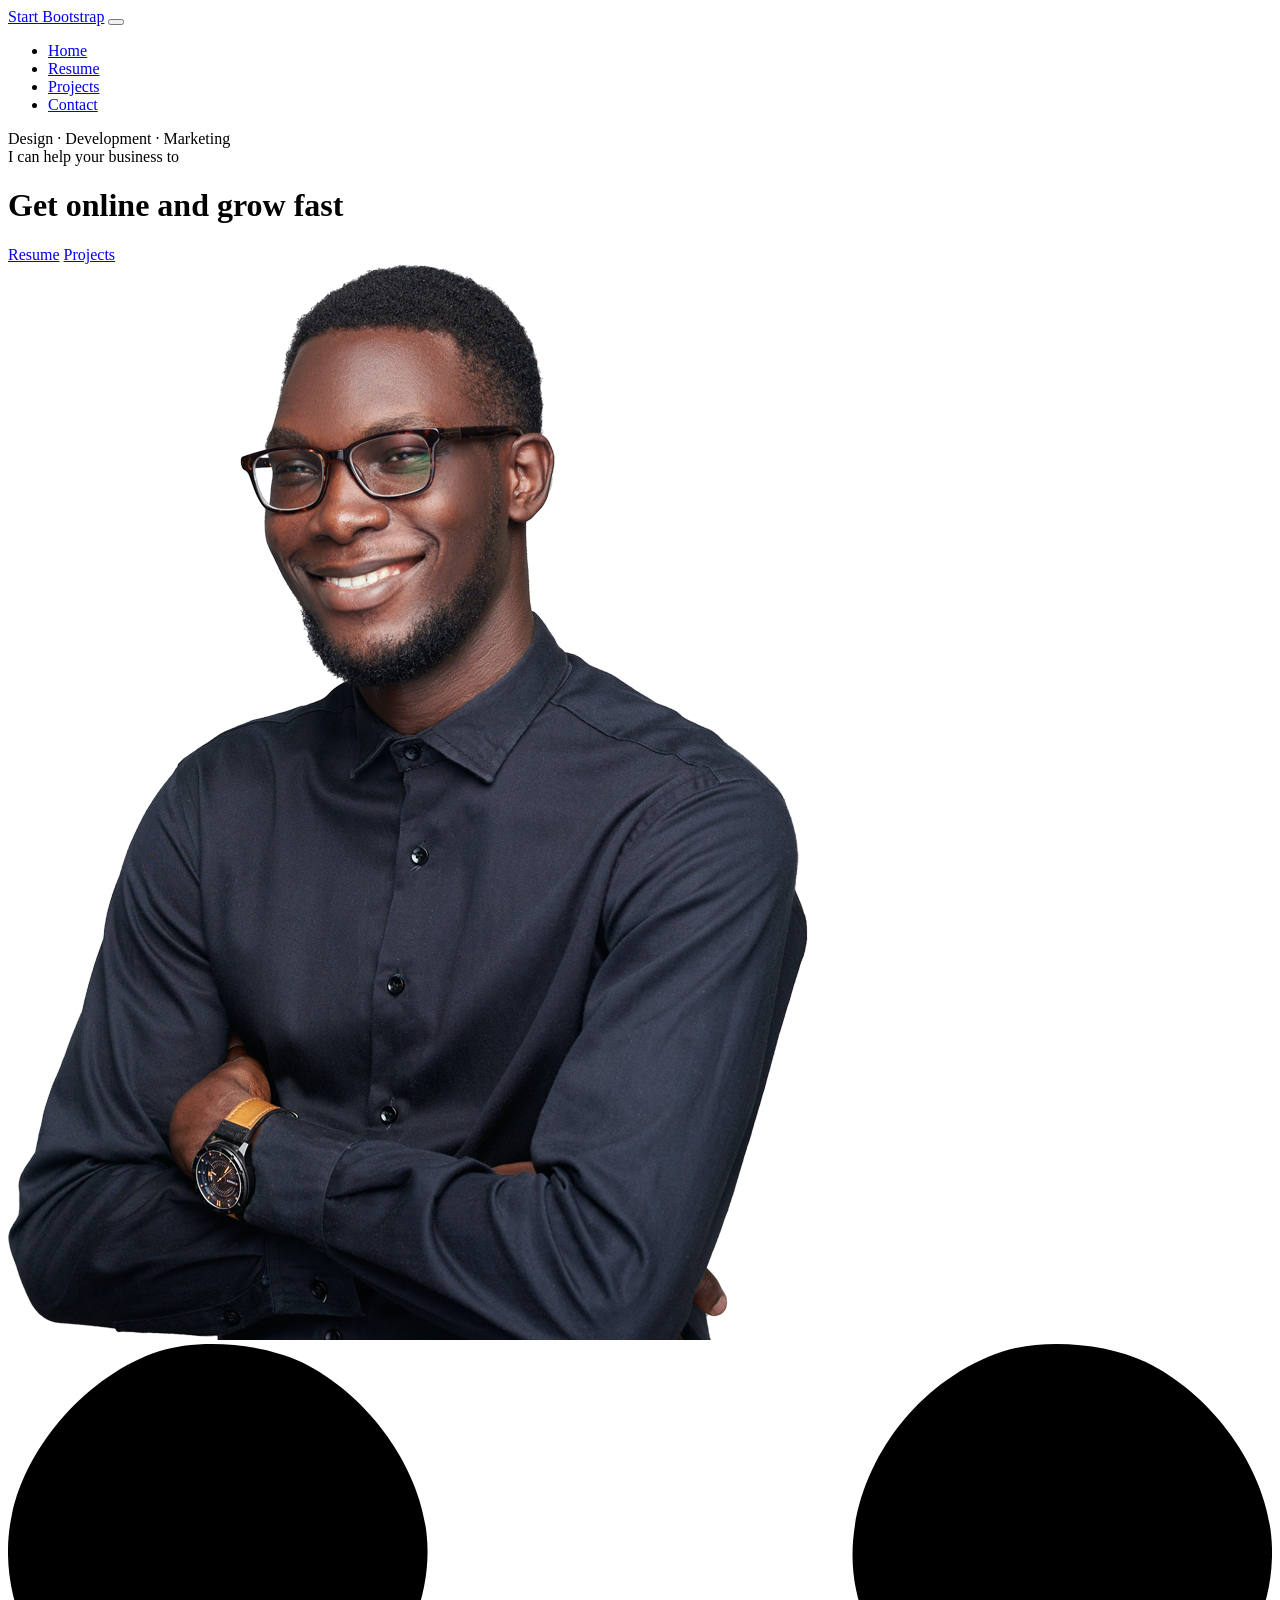
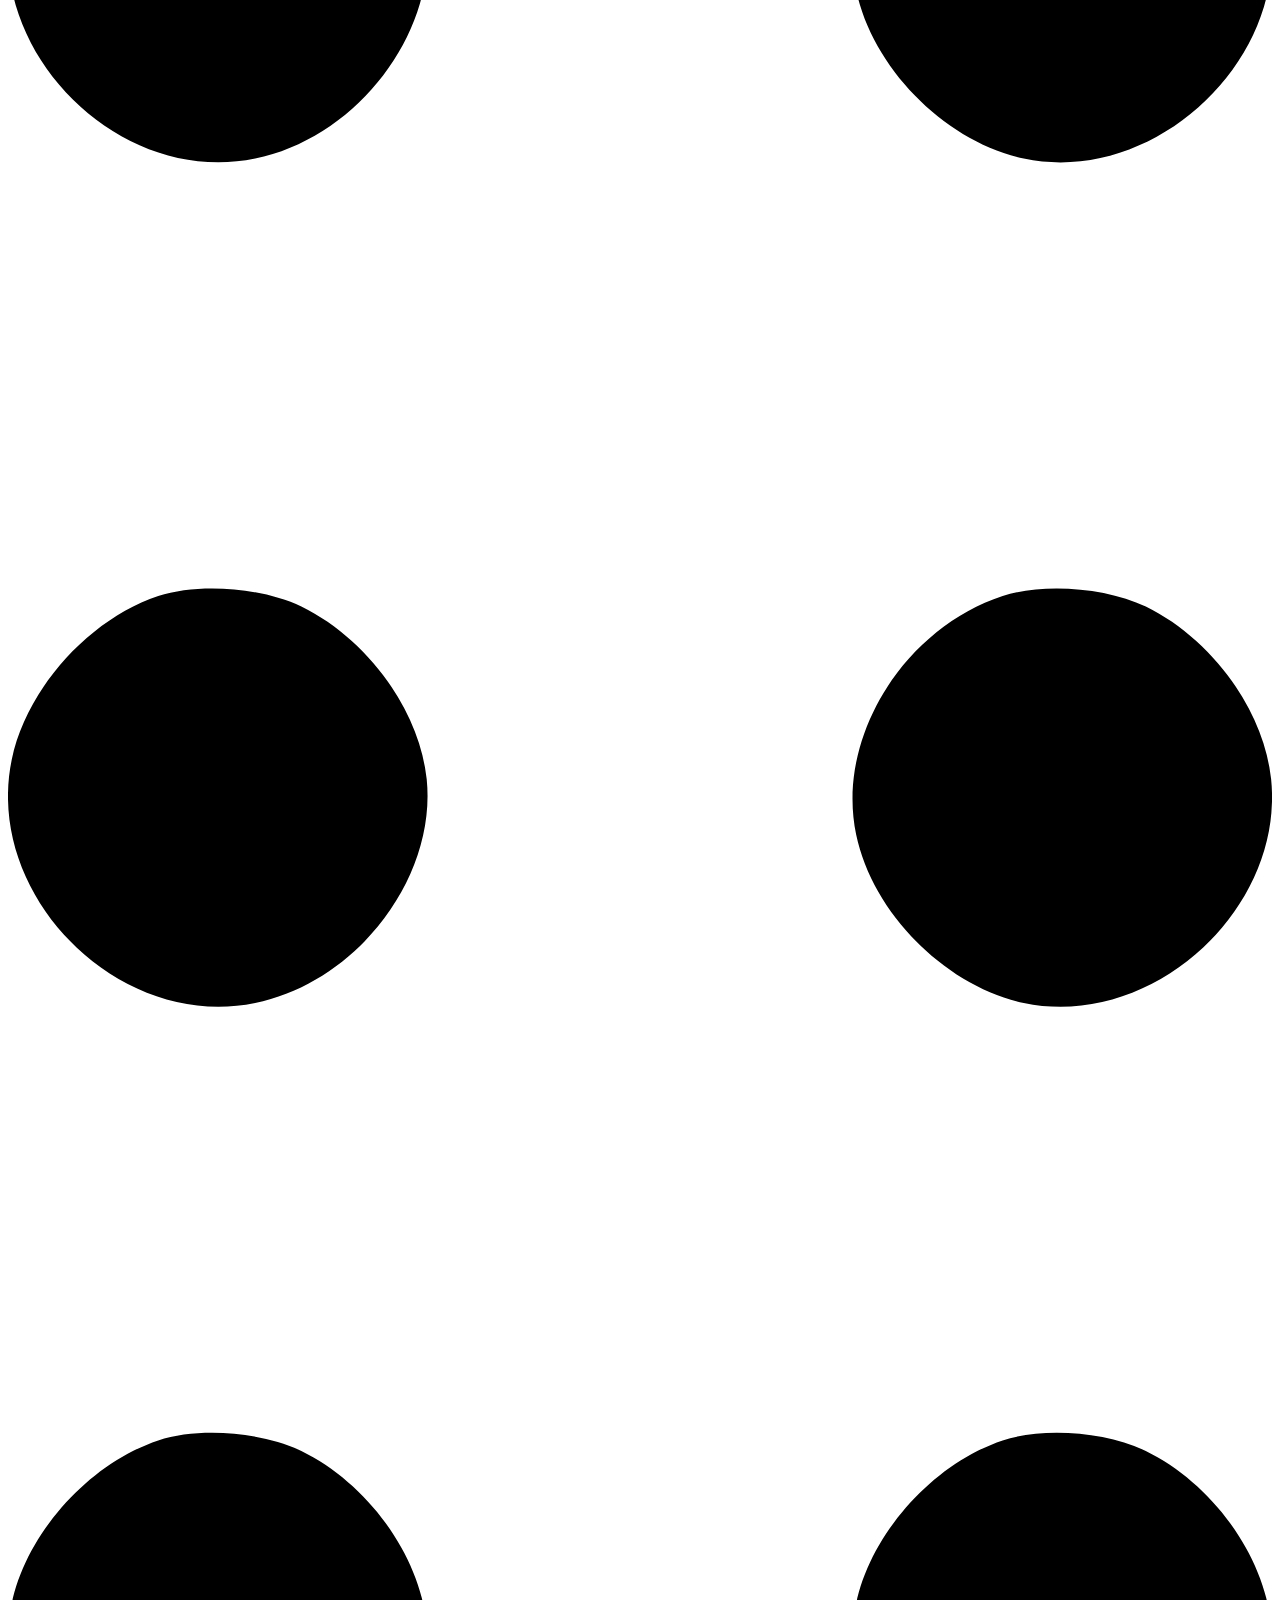
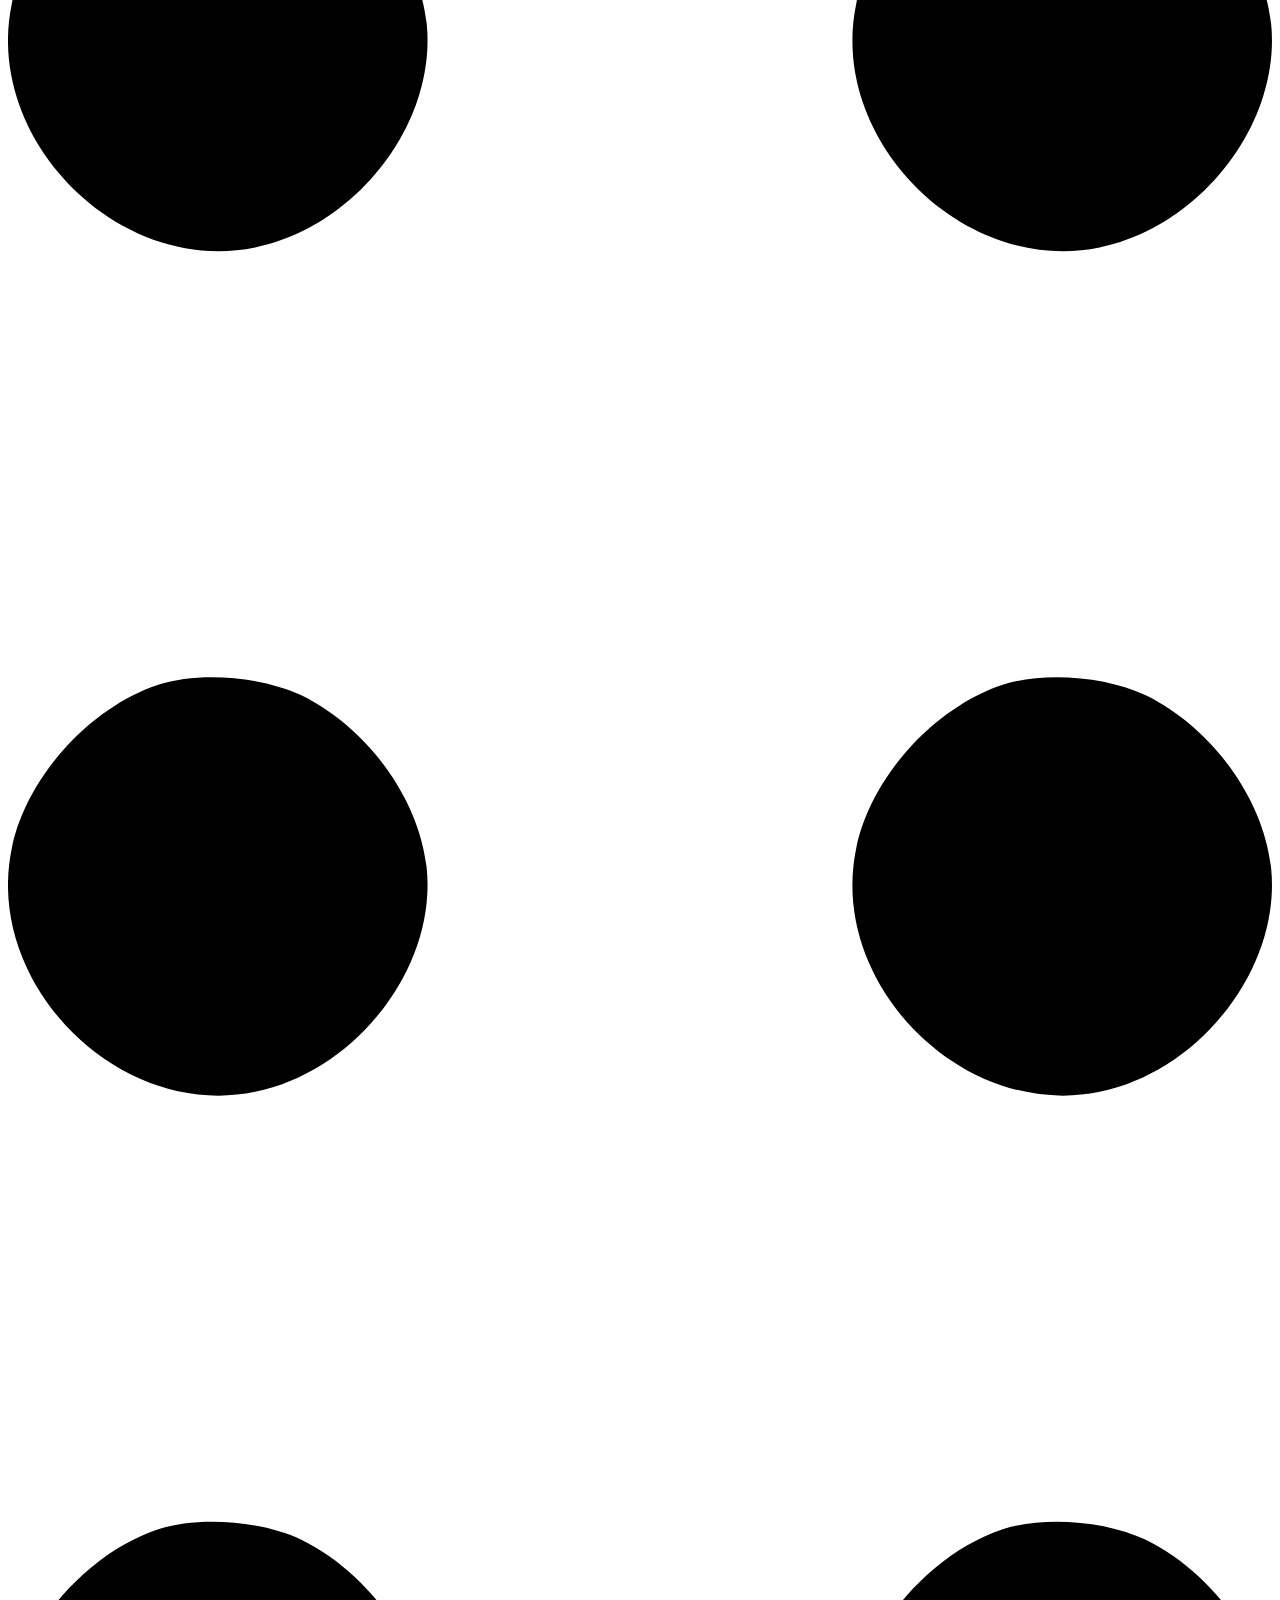
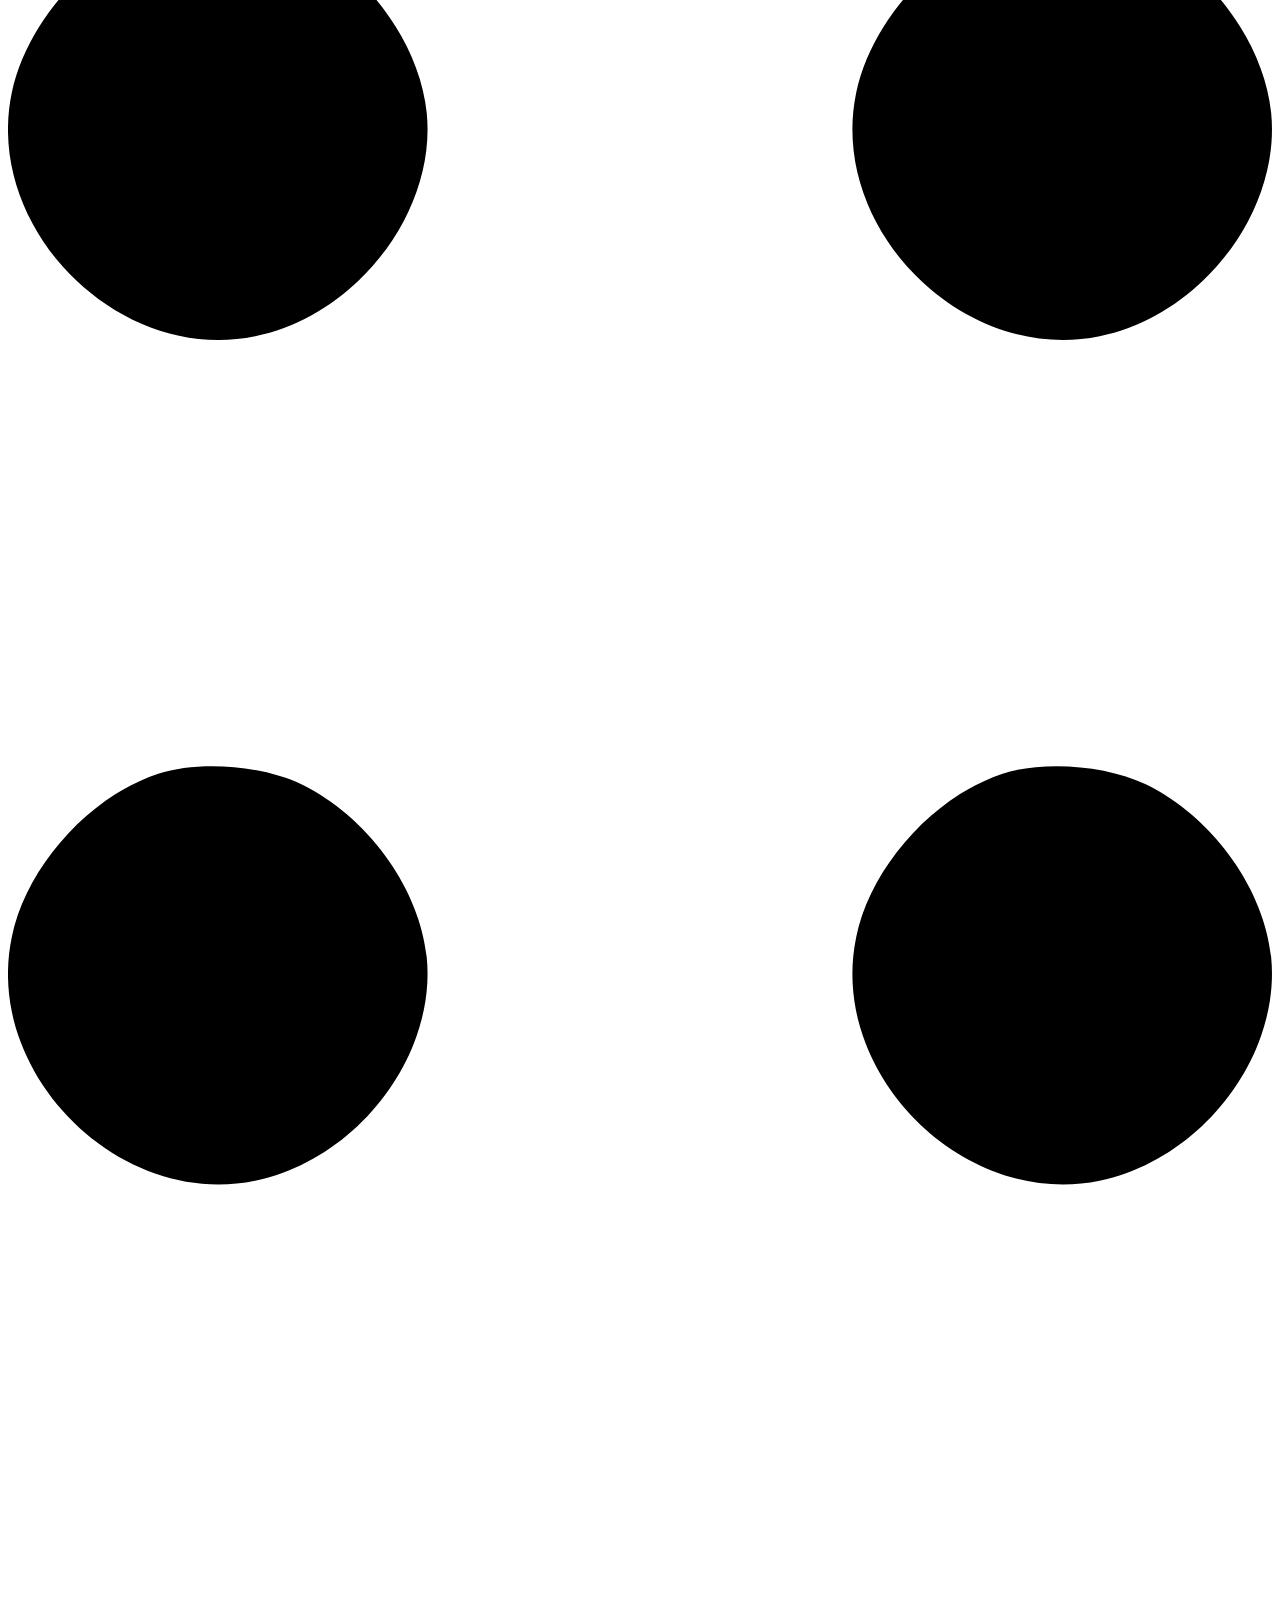
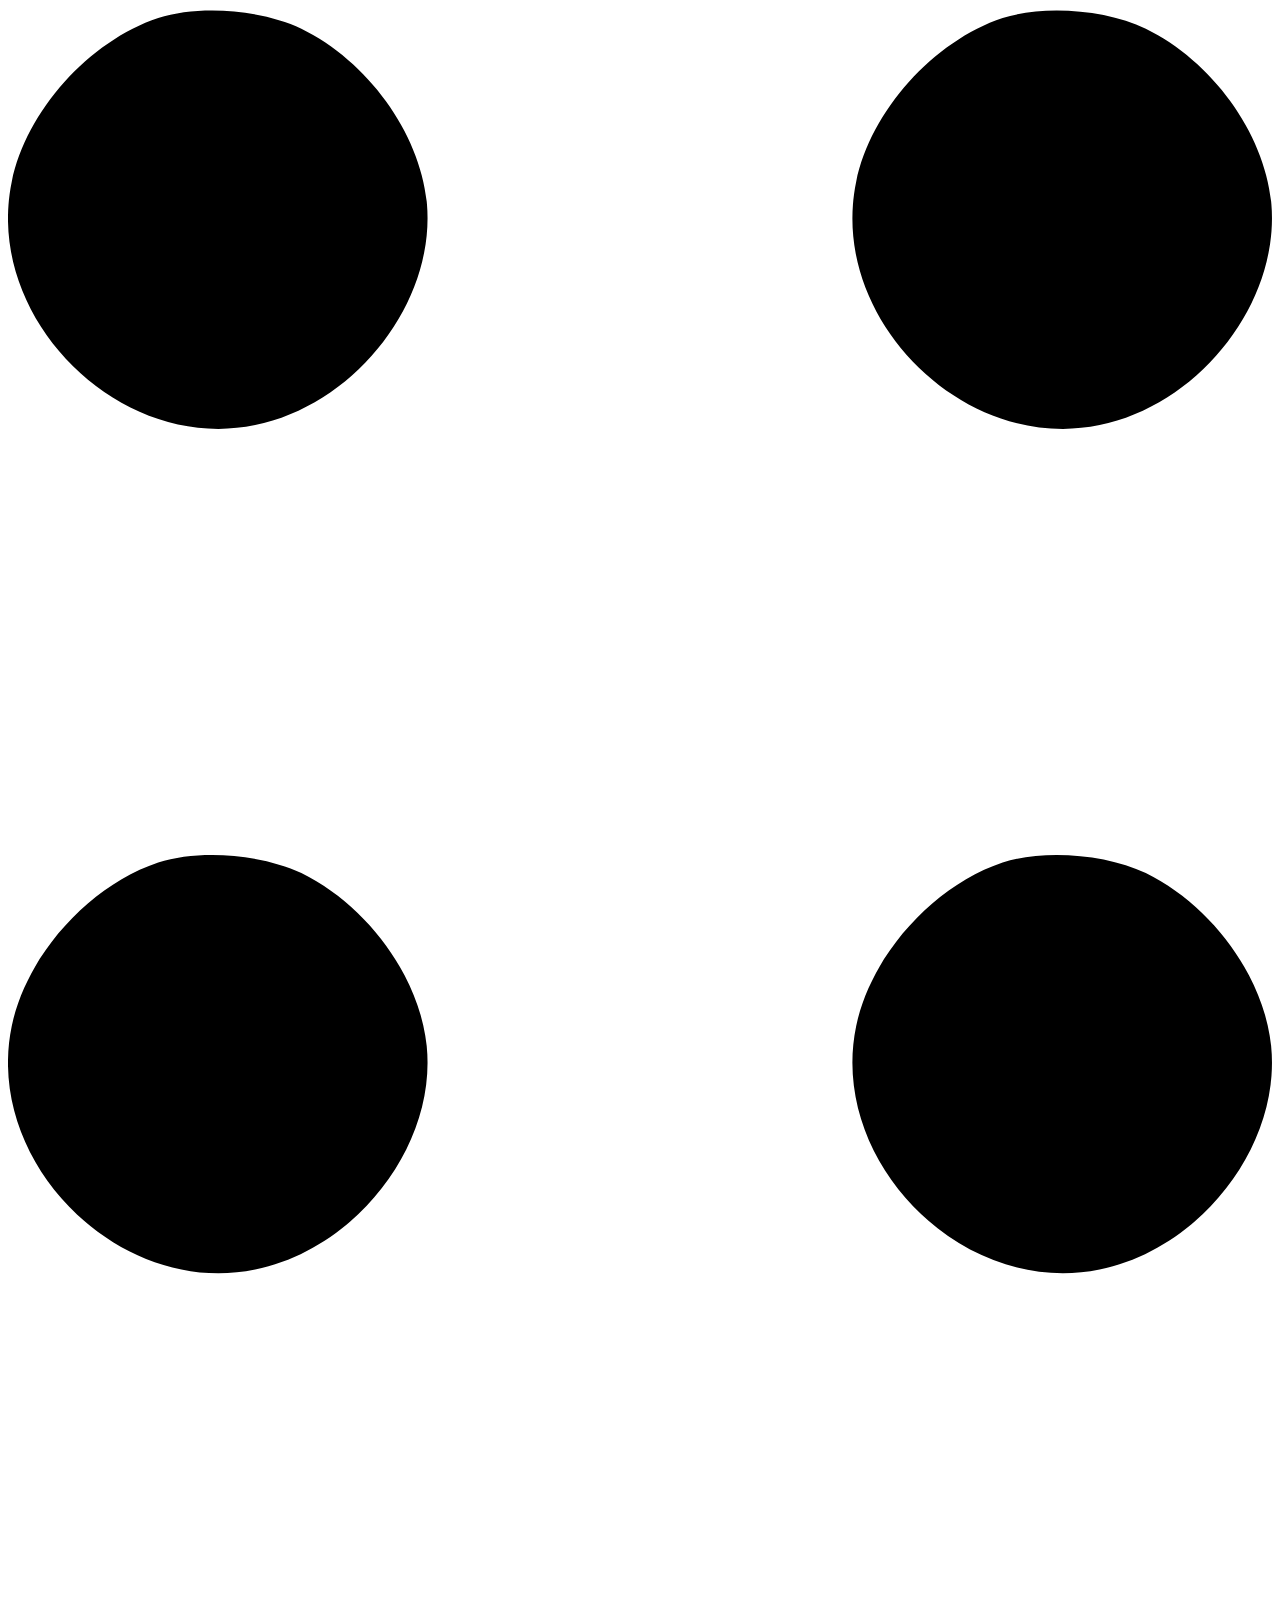
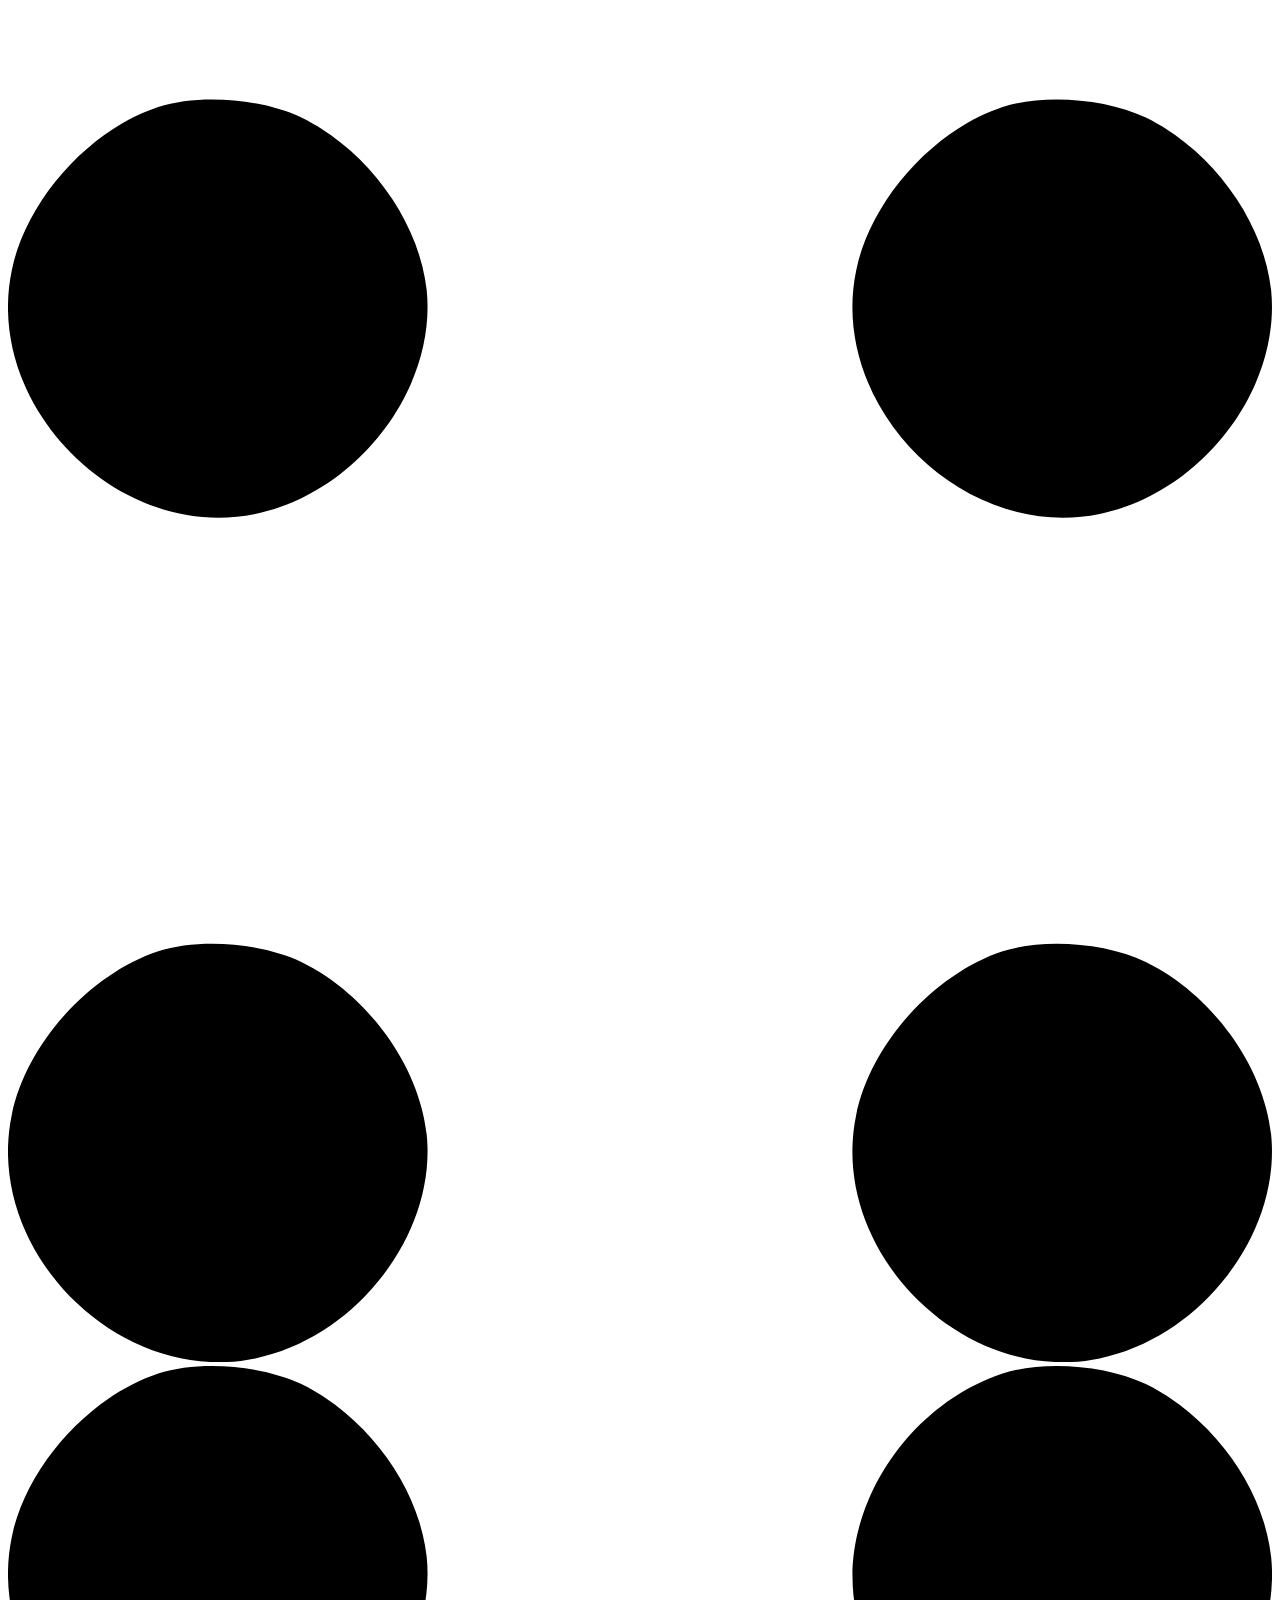
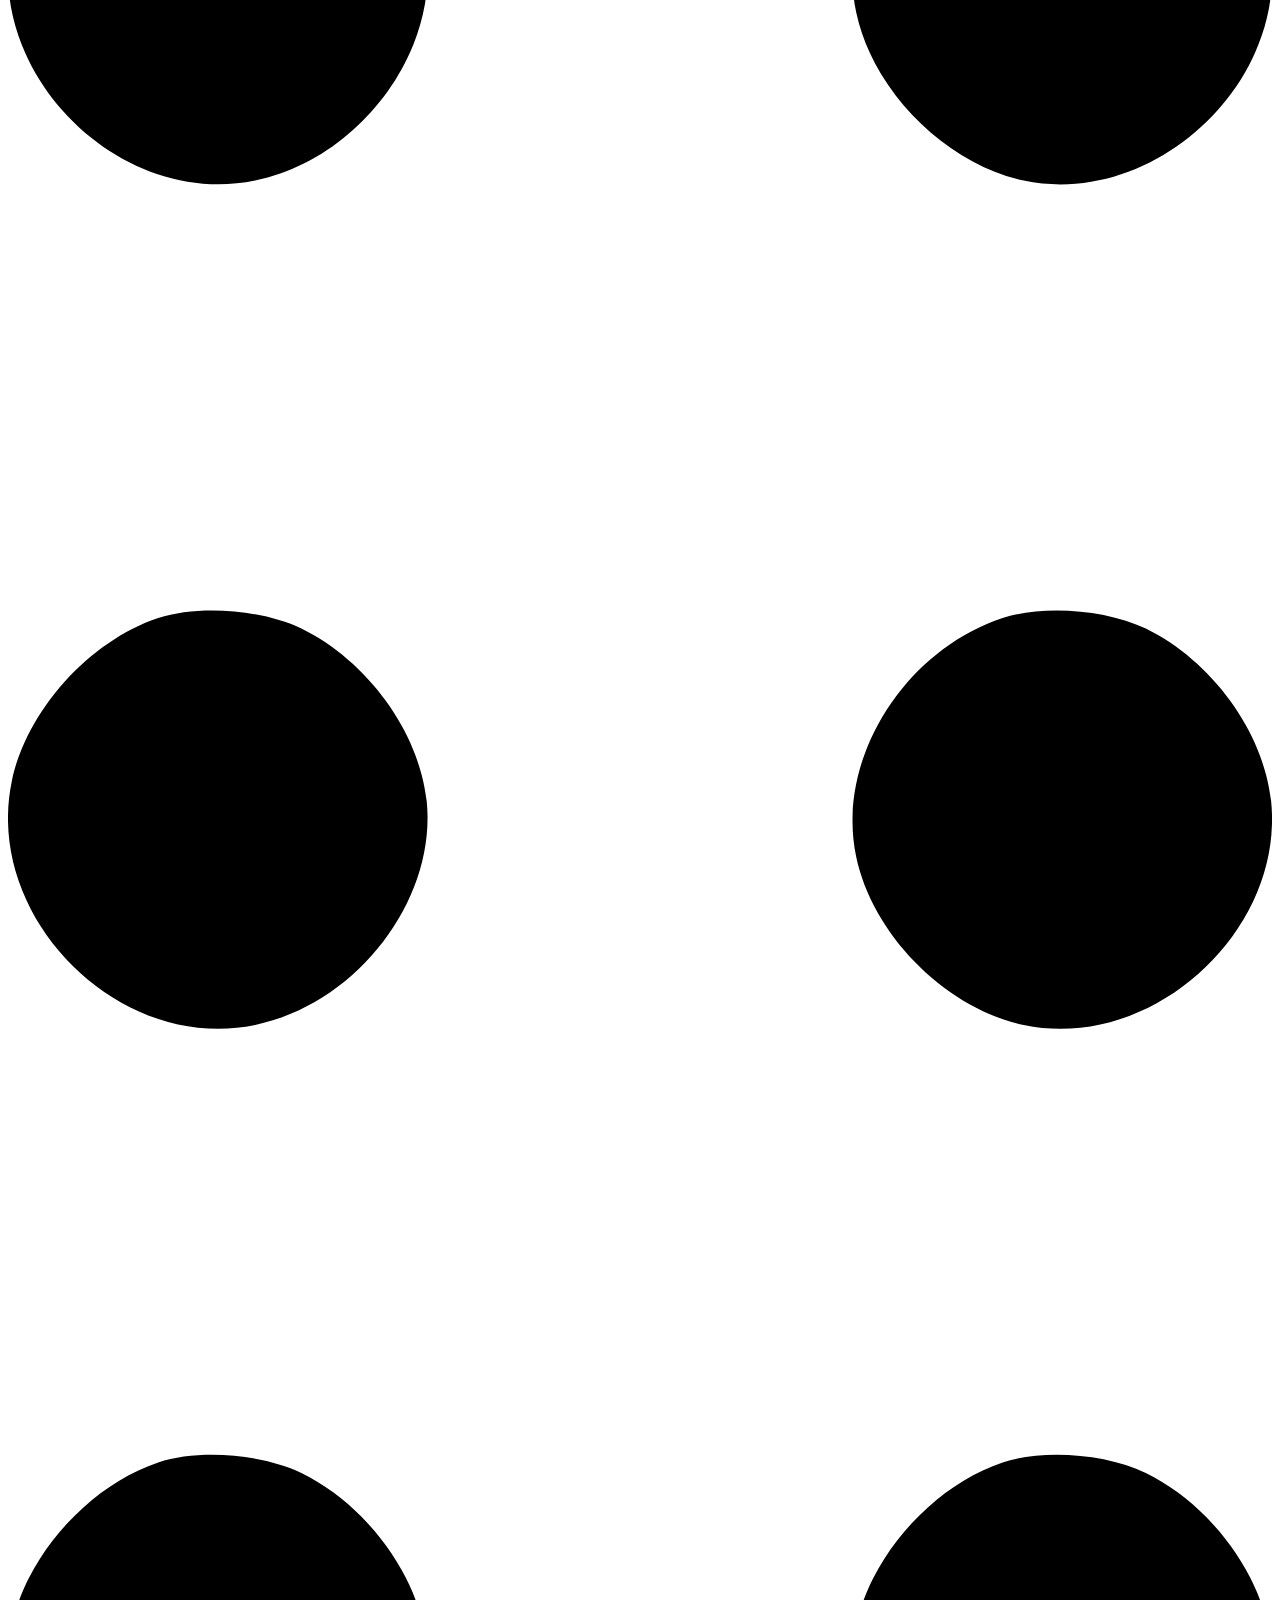
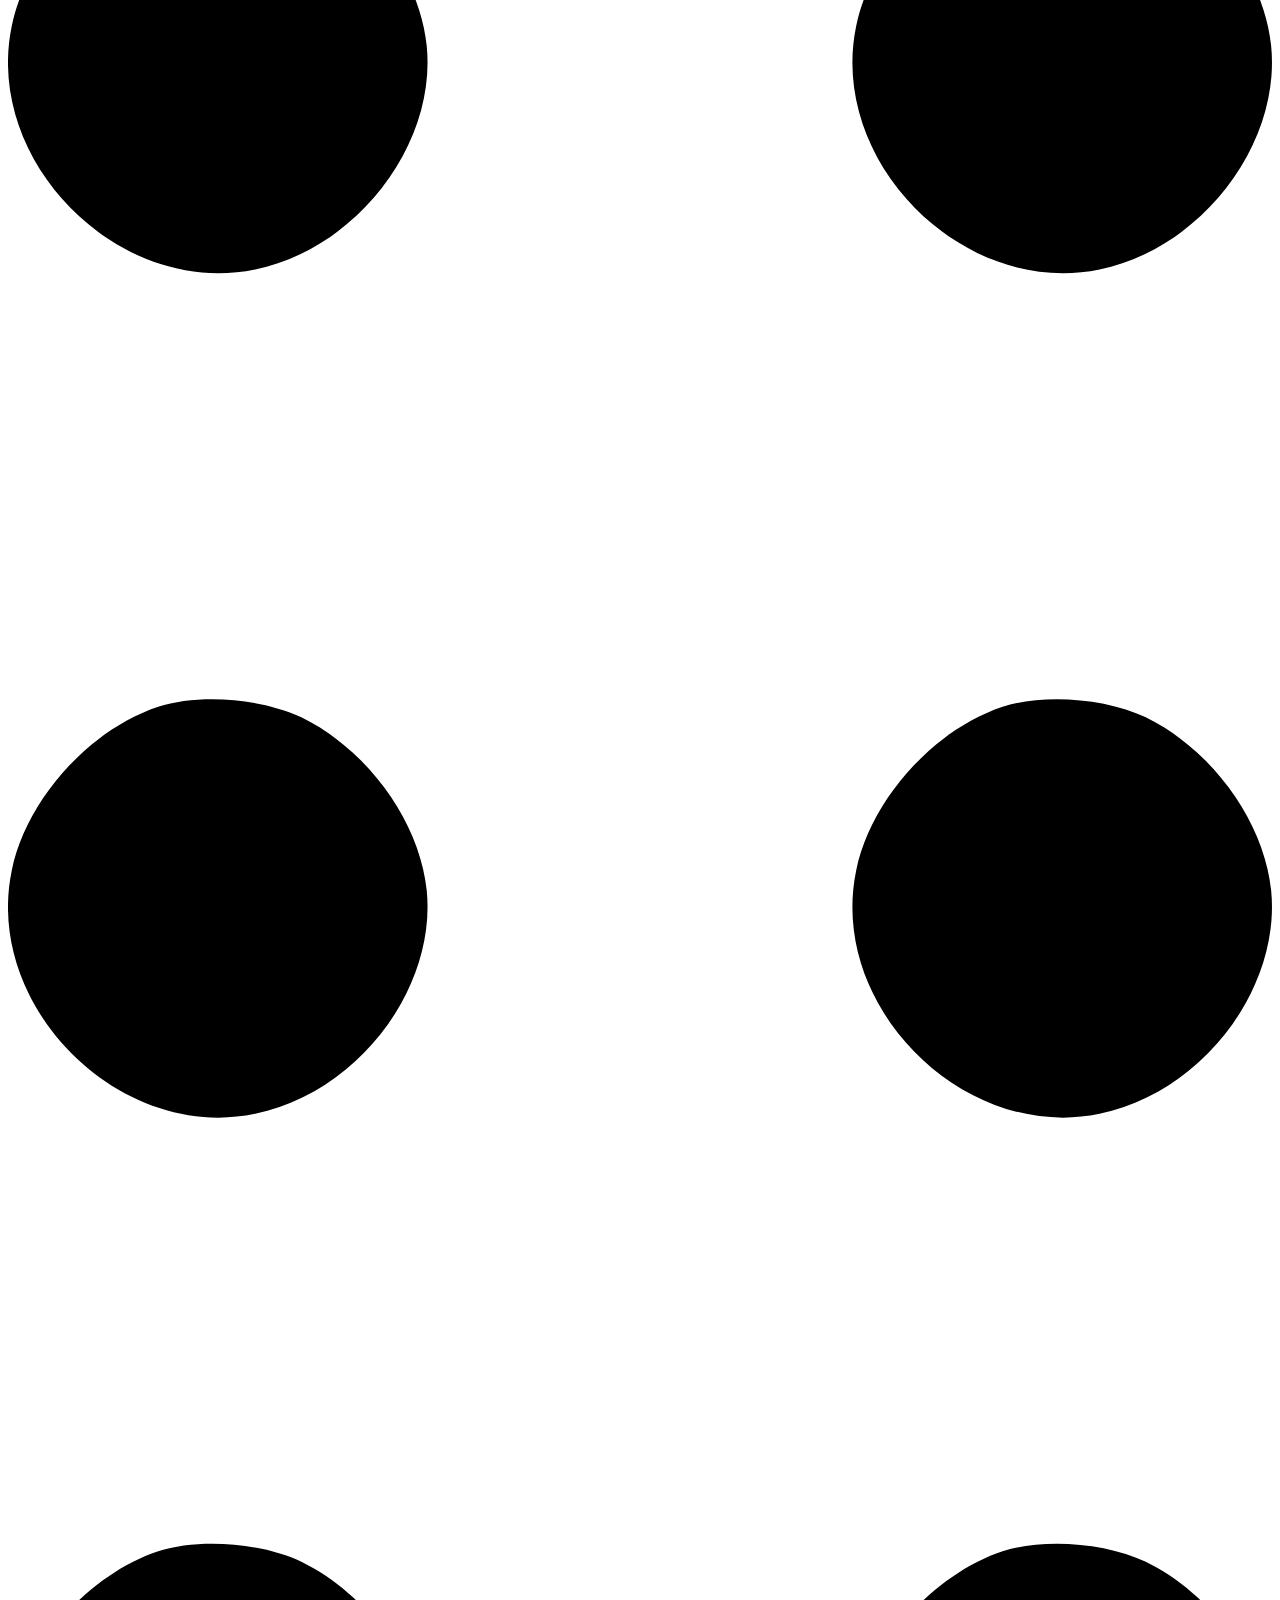
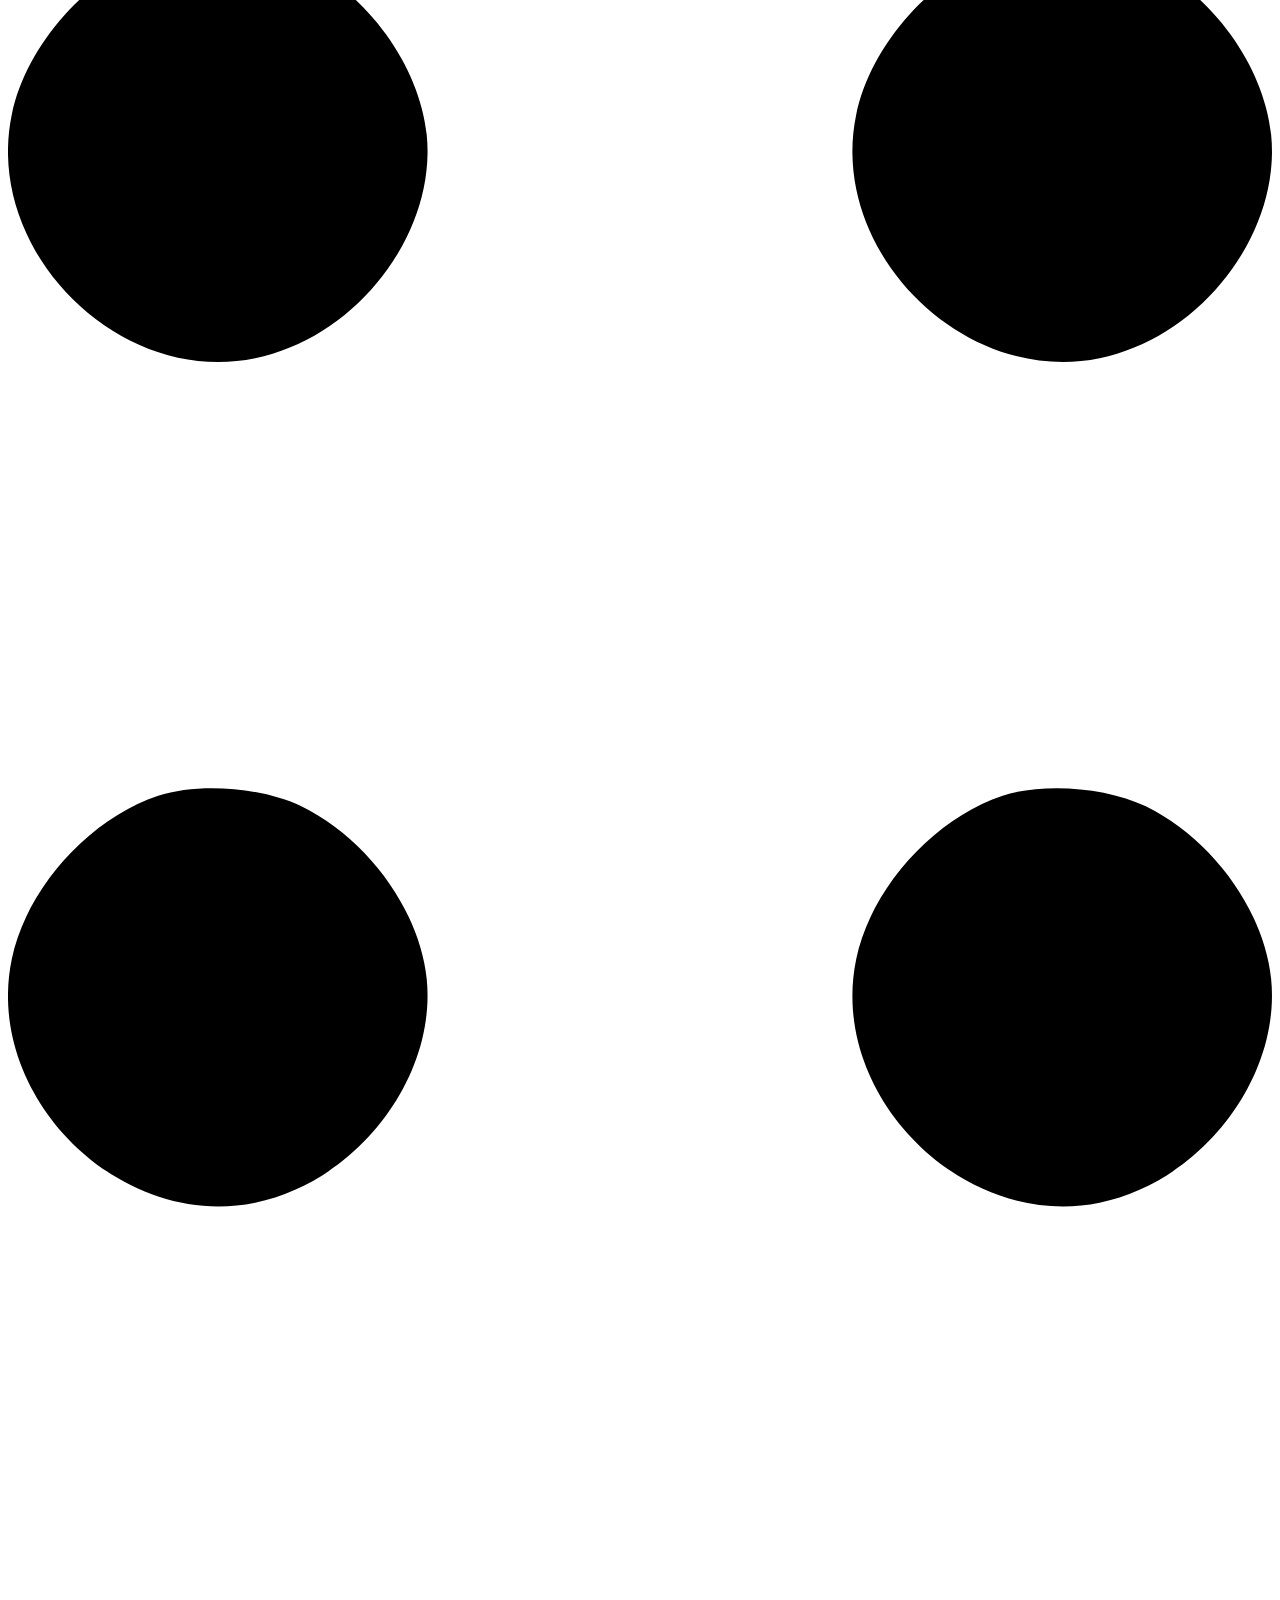
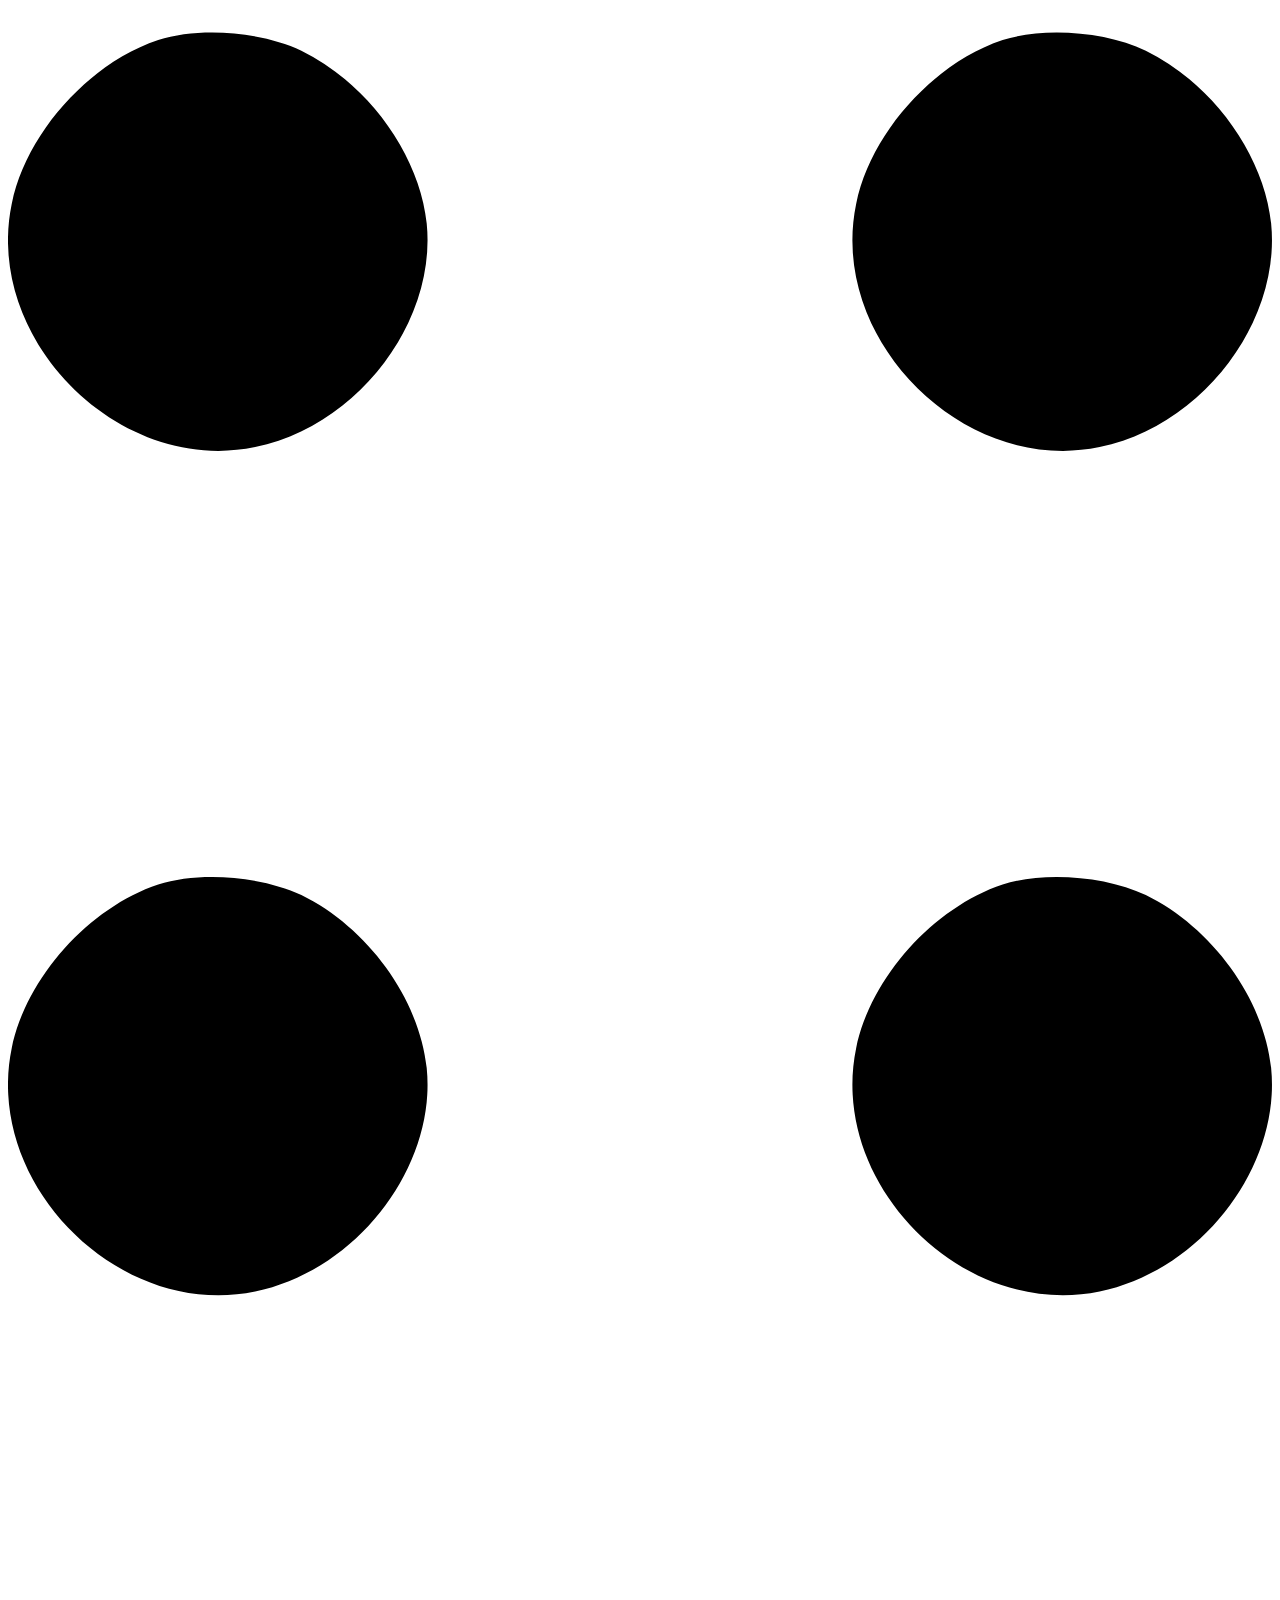
==== startbootstrap-personal-gh-pages/index.html @ c1bd3694 "boostrap" ====
<!DOCTYPE html>
<html lang="en">
    <head>
        <meta charset="utf-8" />
        <meta name="viewport" content="width=device-width, initial-scale=1, shrink-to-fit=no" />
        <meta name="description" content="" />
        <meta name="author" content="" />
        <title>Personal - Start Bootstrap Theme</title>
        <!-- Favicon-->
        <link rel="icon" type="image/x-icon" href="assets/favicon.ico" />
        <!-- Custom Google font-->
        <link rel="preconnect" href="https://fonts.googleapis.com" />
        <link rel="preconnect" href="https://fonts.gstatic.com" crossorigin />
        <link href="https://fonts.googleapis.com/css2?family=Plus+Jakarta+Sans:wght@100;200;300;400;500;600;700;800;900&amp;display=swap" rel="stylesheet" />
        <!-- Bootstrap icons-->
        <link href="https://cdn.jsdelivr.net/npm/bootstrap-icons@1.8.1/font/bootstrap-icons.css" rel="stylesheet" />
        <!-- Core theme CSS (includes Bootstrap)-->
        <link href="css/styles.css" rel="stylesheet" />
    </head>
    <body class="d-flex flex-column h-100">
        <main class="flex-shrink-0">
            <!-- Navigation-->
            <nav class="navbar navbar-expand-lg navbar-light bg-white py-3">
                <div class="container px-5">
                    <a class="navbar-brand" href="index.html"><span class="fw-bolder text-primary">Start Bootstrap</span></a>
                    <button class="navbar-toggler" type="button" data-bs-toggle="collapse" data-bs-target="#navbarSupportedContent" aria-controls="navbarSupportedContent" aria-expanded="false" aria-label="Toggle navigation"><span class="navbar-toggler-icon"></span></button>
                    <div class="collapse navbar-collapse" id="navbarSupportedContent">
                        <ul class="navbar-nav ms-auto mb-2 mb-lg-0 small fw-bolder">
                            <li class="nav-item"><a class="nav-link" href="index.html">Home</a></li>
                            <li class="nav-item"><a class="nav-link" href="resume.html">Resume</a></li>
                            <li class="nav-item"><a class="nav-link" href="projects.html">Projects</a></li>
                            <li class="nav-item"><a class="nav-link" href="contact.html">Contact</a></li>
                        </ul>
                    </div>
                </div>
            </nav>
            <!-- Header-->
            <header class="py-5">
                <div class="container px-5 pb-5">
                    <div class="row gx-5 align-items-center">
                        <div class="col-xxl-5">
                            <!-- Header text content-->
                            <div class="text-center text-xxl-start">
                                <div class="badge bg-gradient-primary-to-secondary text-white mb-4"><div class="text-uppercase">Design &middot; Development &middot; Marketing</div></div>
                                <div class="fs-3 fw-light text-muted">I can help your business to</div>
                                <h1 class="display-3 fw-bolder mb-5"><span class="text-gradient d-inline">Get online and grow fast</span></h1>
                                <div class="d-grid gap-3 d-sm-flex justify-content-sm-center justify-content-xxl-start mb-3">
                                    <a class="btn btn-primary btn-lg px-5 py-3 me-sm-3 fs-6 fw-bolder" href="resume.html">Resume</a>
                                    <a class="btn btn-outline-dark btn-lg px-5 py-3 fs-6 fw-bolder" href="projects.html">Projects</a>
                                </div>
                            </div>
                        </div>
                        <div class="col-xxl-7">
                            <!-- Header profile picture-->
                            <div class="d-flex justify-content-center mt-5 mt-xxl-0">
                                <div class="profile bg-gradient-primary-to-secondary">
                                    <!-- TIP: For best results, use a photo with a transparent background like the demo example below-->
                                    <!-- Watch a tutorial on how to do this on YouTube (link)-->
                                    <img class="profile-img" src="assets/profile.png" alt="..." />
                                    <div class="dots-1">
                                        <!-- SVG Dots-->
                                        <svg version="1.1" xmlns="http://www.w3.org/2000/svg" xmlns:xlink="http://www.w3.org/1999/xlink" x="0px" y="0px" viewBox="0 0 191.6 1215.4" style="enable-background: new 0 0 191.6 1215.4" xml:space="preserve">
                                            <g transform="translate(0.000000,1280.000000) scale(0.100000,-0.100000)">
                                                <path d="M227.7,12788.6c-105-35-200-141-222-248c-43-206,163-412,369-369c155,32,275,190,260,339c-11,105-90,213-190,262        C383.7,12801.6,289.7,12808.6,227.7,12788.6z"></path>
                                                <path d="M1507.7,12788.6c-151-50-253-216-222-362c25-119,136-230,254-255c194-41,395,142,375,339c-11,105-90,213-190,262        C1663.7,12801.6,1569.7,12808.6,1507.7,12788.6z"></path>
                                                <path d="M227.7,11508.6c-105-35-200-141-222-248c-43-206,163-412,369-369c155,32,275,190,260,339c-11,105-90,213-190,262        C383.7,11521.6,289.7,11528.6,227.7,11508.6z"></path>
                                                <path d="M1507.7,11508.6c-151-50-253-216-222-362c25-119,136-230,254-255c194-41,395,142,375,339c-11,105-90,213-190,262        C1663.7,11521.6,1569.7,11528.6,1507.7,11508.6z"></path>
                                                <path d="M227.7,10228.6c-105-35-200-141-222-248c-43-206,163-412,369-369c155,32,275,190,260,339c-11,105-90,213-190,262        C383.7,10241.6,289.7,10248.6,227.7,10228.6z"></path>
                                                <path d="M1507.7,10228.6c-105-35-200-141-222-248c-43-206,163-412,369-369c155,32,275,190,260,339c-11,105-90,213-190,262        C1663.7,10241.6,1569.7,10248.6,1507.7,10228.6z"></path>
                                                <path d="M227.7,8948.6c-105-35-200-141-222-248c-43-206,163-412,369-369c155,32,275,190,260,339c-11,105-90,213-190,262        C383.7,8961.6,289.7,8968.6,227.7,8948.6z"></path>
                                                <path d="M1507.7,8948.6c-105-35-200-141-222-248c-43-206,163-412,369-369c155,32,275,190,260,339c-11,105-90,213-190,262        C1663.7,8961.6,1569.7,8968.6,1507.7,8948.6z"></path>
                                                <path d="M227.7,7668.6c-105-35-200-141-222-248c-43-206,163-412,369-369c155,32,275,190,260,339c-11,105-90,213-190,262        C383.7,7681.6,289.7,7688.6,227.7,7668.6z"></path>
                                                <path d="M1507.7,7668.6c-105-35-200-141-222-248c-43-206,163-412,369-369c155,32,275,190,260,339c-11,105-90,213-190,262        C1663.7,7681.6,1569.7,7688.6,1507.7,7668.6z"></path>
                                                <path d="M227.7,6388.6c-105-35-200-141-222-248c-43-206,163-412,369-369c155,32,275,190,260,339c-11,105-90,213-190,262        C383.7,6401.6,289.7,6408.6,227.7,6388.6z"></path>
                                                <path d="M1507.7,6388.6c-105-35-200-141-222-248c-43-206,163-412,369-369c155,32,275,190,260,339c-11,105-90,213-190,262        C1663.7,6401.6,1569.7,6408.6,1507.7,6388.6z"></path>
                                                <path d="M227.7,5108.6c-105-35-200-141-222-248c-43-206,163-412,369-369c155,32,275,190,260,339c-11,105-90,213-190,262        C383.7,5121.6,289.7,5128.6,227.7,5108.6z"></path>
                                                <path d="M1507.7,5108.6c-105-35-200-141-222-248c-43-206,163-412,369-369c155,32,275,190,260,339c-11,105-90,213-190,262        C1663.7,5121.6,1569.7,5128.6,1507.7,5108.6z"></path>
                                                <path d="M227.7,3828.6c-105-35-200-141-222-248c-43-206,163-412,369-369c155,32,275,190,260,339c-11,105-90,213-190,262        C383.7,3841.6,289.7,3848.6,227.7,3828.6z"></path>
                                                <path d="M1507.7,3828.6c-105-35-200-141-222-248c-43-206,163-412,369-369c155,32,275,190,260,339c-11,105-90,213-190,262        C1663.7,3841.6,1569.7,3848.6,1507.7,3828.6z"></path>
                                                <path d="M227.7,2548.6c-105-35-200-141-222-248c-43-206,163-412,369-369c155,32,275,190,260,339c-11,105-90,213-190,262        C383.7,2561.6,289.7,2568.6,227.7,2548.6z"></path>
                                                <path d="M1507.7,2548.6c-105-35-200-141-222-248c-43-206,163-412,369-369c155,32,275,190,260,339c-11,105-90,213-190,262        C1663.7,2561.6,1569.7,2568.6,1507.7,2548.6z"></path>
                                                <path d="M227.7,1268.6c-105-35-200-141-222-248c-43-206,163-412,369-369c155,32,275,190,260,339c-11,105-90,213-190,262        C383.7,1281.6,289.7,1288.6,227.7,1268.6z"></path>
                                                <path d="M1507.7,1268.6c-105-35-200-141-222-248c-43-206,163-412,369-369c155,32,275,190,260,339c-11,105-90,213-190,262        C1663.7,1281.6,1569.7,1288.6,1507.7,1268.6z"></path>
                                            </g>
                                        </svg>
                                        <!-- END of SVG dots-->
                                    </div>
                                    <div class="dots-2">
                                        <!-- SVG Dots-->
                                        <svg version="1.1" xmlns="http://www.w3.org/2000/svg" xmlns:xlink="http://www.w3.org/1999/xlink" x="0px" y="0px" viewBox="0 0 191.6 1215.4" style="enable-background: new 0 0 191.6 1215.4" xml:space="preserve">
                                            <g transform="translate(0.000000,1280.000000) scale(0.100000,-0.100000)">
                                                <path d="M227.7,12788.6c-105-35-200-141-222-248c-43-206,163-412,369-369c155,32,275,190,260,339c-11,105-90,213-190,262        C383.7,12801.6,289.7,12808.6,227.7,12788.6z"></path>
                                                <path d="M1507.7,12788.6c-151-50-253-216-222-362c25-119,136-230,254-255c194-41,395,142,375,339c-11,105-90,213-190,262        C1663.7,12801.6,1569.7,12808.6,1507.7,12788.6z"></path>
                                                <path d="M227.7,11508.6c-105-35-200-141-222-248c-43-206,163-412,369-369c155,32,275,190,260,339c-11,105-90,213-190,262        C383.7,11521.6,289.7,11528.6,227.7,11508.6z"></path>
                                                <path d="M1507.7,11508.6c-151-50-253-216-222-362c25-119,136-230,254-255c194-41,395,142,375,339c-11,105-90,213-190,262        C1663.7,11521.6,1569.7,11528.6,1507.7,11508.6z"></path>
                                                <path d="M227.7,10228.6c-105-35-200-141-222-248c-43-206,163-412,369-369c155,32,275,190,260,339c-11,105-90,213-190,262        C383.7,10241.6,289.7,10248.6,227.7,10228.6z"></path>
                                                <path d="M1507.7,10228.6c-105-35-200-141-222-248c-43-206,163-412,369-369c155,32,275,190,260,339c-11,105-90,213-190,262        C1663.7,10241.6,1569.7,10248.6,1507.7,10228.6z"></path>
                                                <path d="M227.7,8948.6c-105-35-200-141-222-248c-43-206,163-412,369-369c155,32,275,190,260,339c-11,105-90,213-190,262        C383.7,8961.6,289.7,8968.6,227.7,8948.6z"></path>
                                                <path d="M1507.7,8948.6c-105-35-200-141-222-248c-43-206,163-412,369-369c155,32,275,190,260,339c-11,105-90,213-190,262        C1663.7,8961.6,1569.7,8968.6,1507.7,8948.6z"></path>
                                                <path d="M227.7,7668.6c-105-35-200-141-222-248c-43-206,163-412,369-369c155,32,275,190,260,339c-11,105-90,213-190,262        C383.7,7681.6,289.7,7688.6,227.7,7668.6z"></path>
                                                <path d="M1507.7,7668.6c-105-35-200-141-222-248c-43-206,163-412,369-369c155,32,275,190,260,339c-11,105-90,213-190,262        C1663.7,7681.6,1569.7,7688.6,1507.7,7668.6z"></path>
                                                <path d="M227.7,6388.6c-105-35-200-141-222-248c-43-206,163-412,369-369c155,32,275,190,260,339c-11,105-90,213-190,262        C383.7,6401.6,289.7,6408.6,227.7,6388.6z"></path>
                                                <path d="M1507.7,6388.6c-105-35-200-141-222-248c-43-206,163-412,369-369c155,32,275,190,260,339c-11,105-90,213-190,262        C1663.7,6401.6,1569.7,6408.6,1507.7,6388.6z"></path>
                                                <path d="M227.7,5108.6c-105-35-200-141-222-248c-43-206,163-412,369-369c155,32,275,190,260,339c-11,105-90,213-190,262        C383.7,5121.6,289.7,5128.6,227.7,5108.6z"></path>
                                                <path d="M1507.7,5108.6c-105-35-200-141-222-248c-43-206,163-412,369-369c155,32,275,190,260,339c-11,105-90,213-190,262        C1663.7,5121.6,1569.7,5128.6,1507.7,5108.6z"></path>
                                                <path d="M227.7,3828.6c-105-35-200-141-222-248c-43-206,163-412,369-369c155,32,275,190,260,339c-11,105-90,213-190,262        C383.7,3841.6,289.7,3848.6,227.7,3828.6z"></path>
                                                <path d="M1507.7,3828.6c-105-35-200-141-222-248c-43-206,163-412,369-369c155,32,275,190,260,339c-11,105-90,213-190,262        C1663.7,3841.6,1569.7,3848.6,1507.7,3828.6z"></path>
                                                <path d="M227.7,2548.6c-105-35-200-141-222-248c-43-206,163-412,369-369c155,32,275,190,260,339c-11,105-90,213-190,262        C383.7,2561.6,289.7,2568.6,227.7,2548.6z"></path>
                                                <path d="M1507.7,2548.6c-105-35-200-141-222-248c-43-206,163-412,369-369c155,32,275,190,260,339c-11,105-90,213-190,262        C1663.7,2561.6,1569.7,2568.6,1507.7,2548.6z"></path>
                                                <path d="M227.7,1268.6c-105-35-200-141-222-248c-43-206,163-412,369-369c155,32,275,190,260,339c-11,105-90,213-190,262        C383.7,1281.6,289.7,1288.6,227.7,1268.6z"></path>
                                                <path d="M1507.7,1268.6c-105-35-200-141-222-248c-43-206,163-412,369-369c155,32,275,190,260,339c-11,105-90,213-190,262        C1663.7,1281.6,1569.7,1288.6,1507.7,1268.6z"></path>
                                            </g>
                                        </svg>
                                        <!-- END of SVG dots-->
                                    </div>
                                    <div class="dots-3">
                                        <!-- SVG Dots-->
                                        <svg version="1.1" xmlns="http://www.w3.org/2000/svg" xmlns:xlink="http://www.w3.org/1999/xlink" x="0px" y="0px" viewBox="0 0 191.6 1215.4" style="enable-background: new 0 0 191.6 1215.4" xml:space="preserve">
                                            <g transform="translate(0.000000,1280.000000) scale(0.100000,-0.100000)">
                                                <path d="M227.7,12788.6c-105-35-200-141-222-248c-43-206,163-412,369-369c155,32,275,190,260,339c-11,105-90,213-190,262        C383.7,12801.6,289.7,12808.6,227.7,12788.6z"></path>
                                                <path d="M1507.7,12788.6c-151-50-253-216-222-362c25-119,136-230,254-255c194-41,395,142,375,339c-11,105-90,213-190,262        C1663.7,12801.6,1569.7,12808.6,1507.7,12788.6z"></path>
                                                <path d="M227.7,11508.6c-105-35-200-141-222-248c-43-206,163-412,369-369c155,32,275,190,260,339c-11,105-90,213-190,262        C383.7,11521.6,289.7,11528.6,227.7,11508.6z"></path>
                                                <path d="M1507.7,11508.6c-151-50-253-216-222-362c25-119,136-230,254-255c194-41,395,142,375,339c-11,105-90,213-190,262        C1663.7,11521.6,1569.7,11528.6,1507.7,11508.6z"></path>
                                                <path d="M227.7,10228.6c-105-35-200-141-222-248c-43-206,163-412,369-369c155,32,275,190,260,339c-11,105-90,213-190,262        C383.7,10241.6,289.7,10248.6,227.7,10228.6z"></path>
                                                <path d="M1507.7,10228.6c-105-35-200-141-222-248c-43-206,163-412,369-369c155,32,275,190,260,339c-11,105-90,213-190,262        C1663.7,10241.6,1569.7,10248.6,1507.7,10228.6z"></path>
                                                <path d="M227.7,8948.6c-105-35-200-141-222-248c-43-206,163-412,369-369c155,32,275,190,260,339c-11,105-90,213-190,262        C383.7,8961.6,289.7,8968.6,227.7,8948.6z"></path>
                                                <path d="M1507.7,8948.6c-105-35-200-141-222-248c-43-206,163-412,369-369c155,32,275,190,260,339c-11,105-90,213-190,262        C1663.7,8961.6,1569.7,8968.6,1507.7,8948.6z"></path>
                                                <path d="M227.7,7668.6c-105-35-200-141-222-248c-43-206,163-412,369-369c155,32,275,190,260,339c-11,105-90,213-190,262        C383.7,7681.6,289.7,7688.6,227.7,7668.6z"></path>
                                                <path d="M1507.7,7668.6c-105-35-200-141-222-248c-43-206,163-412,369-369c155,32,275,190,260,339c-11,105-90,213-190,262        C1663.7,7681.6,1569.7,7688.6,1507.7,7668.6z"></path>
                                                <path d="M227.7,6388.6c-105-35-200-141-222-248c-43-206,163-412,369-369c155,32,275,190,260,339c-11,105-90,213-190,262        C383.7,6401.6,289.7,6408.6,227.7,6388.6z"></path>
                                                <path d="M1507.7,6388.6c-105-35-200-141-222-248c-43-206,163-412,369-369c155,32,275,190,260,339c-11,105-90,213-190,262        C1663.7,6401.6,1569.7,6408.6,1507.7,6388.6z"></path>
                                                <path d="M227.7,5108.6c-105-35-200-141-222-248c-43-206,163-412,369-369c155,32,275,190,260,339c-11,105-90,213-190,262        C383.7,5121.6,289.7,5128.6,227.7,5108.6z"></path>
                                                <path d="M1507.7,5108.6c-105-35-200-141-222-248c-43-206,163-412,369-369c155,32,275,190,260,339c-11,105-90,213-190,262        C1663.7,5121.6,1569.7,5128.6,1507.7,5108.6z"></path>
                                                <path d="M227.7,3828.6c-105-35-200-141-222-248c-43-206,163-412,369-369c155,32,275,190,260,339c-11,105-90,213-190,262        C383.7,3841.6,289.7,3848.6,227.7,3828.6z"></path>
                                                <path d="M1507.7,3828.6c-105-35-200-141-222-248c-43-206,163-412,369-369c155,32,275,190,260,339c-11,105-90,213-190,262        C1663.7,3841.6,1569.7,3848.6,1507.7,3828.6z"></path>
                                                <path d="M227.7,2548.6c-105-35-200-141-222-248c-43-206,163-412,369-369c155,32,275,190,260,339c-11,105-90,213-190,262        C383.7,2561.6,289.7,2568.6,227.7,2548.6z"></path>
                                                <path d="M1507.7,2548.6c-105-35-200-141-222-248c-43-206,163-412,369-369c155,32,275,190,260,339c-11,105-90,213-190,262        C1663.7,2561.6,1569.7,2568.6,1507.7,2548.6z"></path>
                                                <path d="M227.7,1268.6c-105-35-200-141-222-248c-43-206,163-412,369-369c155,32,275,190,260,339c-11,105-90,213-190,262        C383.7,1281.6,289.7,1288.6,227.7,1268.6z"></path>
                                                <path d="M1507.7,1268.6c-105-35-200-141-222-248c-43-206,163-412,369-369c155,32,275,190,260,339c-11,105-90,213-190,262        C1663.7,1281.6,1569.7,1288.6,1507.7,1268.6z"></path>
                                            </g>
                                        </svg>
                                        <!-- END of SVG dots-->
                                    </div>
                                    <div class="dots-4">
                                        <!-- SVG Dots-->
                                        <svg version="1.1" xmlns="http://www.w3.org/2000/svg" xmlns:xlink="http://www.w3.org/1999/xlink" x="0px" y="0px" viewBox="0 0 191.6 1215.4" style="enable-background: new 0 0 191.6 1215.4" xml:space="preserve">
                                            <g transform="translate(0.000000,1280.000000) scale(0.100000,-0.100000)">
                                                <path d="M227.7,12788.6c-105-35-200-141-222-248c-43-206,163-412,369-369c155,32,275,190,260,339c-11,105-90,213-190,262        C383.7,12801.6,289.7,12808.6,227.7,12788.6z"></path>
                                                <path d="M1507.7,12788.6c-151-50-253-216-222-362c25-119,136-230,254-255c194-41,395,142,375,339c-11,105-90,213-190,262        C1663.7,12801.6,1569.7,12808.6,1507.7,12788.6z"></path>
                                                <path d="M227.7,11508.6c-105-35-200-141-222-248c-43-206,163-412,369-369c155,32,275,190,260,339c-11,105-90,213-190,262        C383.7,11521.6,289.7,11528.6,227.7,11508.6z"></path>
                                                <path d="M1507.7,11508.6c-151-50-253-216-222-362c25-119,136-230,254-255c194-41,395,142,375,339c-11,105-90,213-190,262        C1663.7,11521.6,1569.7,11528.6,1507.7,11508.6z"></path>
                                                <path d="M227.7,10228.6c-105-35-200-141-222-248c-43-206,163-412,369-369c155,32,275,190,260,339c-11,105-90,213-190,262        C383.7,10241.6,289.7,10248.6,227.7,10228.6z"></path>
                                                <path d="M1507.7,10228.6c-105-35-200-141-222-248c-43-206,163-412,369-369c155,32,275,190,260,339c-11,105-90,213-190,262        C1663.7,10241.6,1569.7,10248.6,1507.7,10228.6z"></path>
                                                <path d="M227.7,8948.6c-105-35-200-141-222-248c-43-206,163-412,369-369c155,32,275,190,260,339c-11,105-90,213-190,262        C383.7,8961.6,289.7,8968.6,227.7,8948.6z"></path>
                                                <path d="M1507.7,8948.6c-105-35-200-141-222-248c-43-206,163-412,369-369c155,32,275,190,260,339c-11,105-90,213-190,262        C1663.7,8961.6,1569.7,8968.6,1507.7,8948.6z"></path>
                                                <path d="M227.7,7668.6c-105-35-200-141-222-248c-43-206,163-412,369-369c155,32,275,190,260,339c-11,105-90,213-190,262        C383.7,7681.6,289.7,7688.6,227.7,7668.6z"></path>
                                                <path d="M1507.7,7668.6c-105-35-200-141-222-248c-43-206,163-412,369-369c155,32,275,190,260,339c-11,105-90,213-190,262        C1663.7,7681.6,1569.7,7688.6,1507.7,7668.6z"></path>
                                                <path d="M227.7,6388.6c-105-35-200-141-222-248c-43-206,163-412,369-369c155,32,275,190,260,339c-11,105-90,213-190,262        C383.7,6401.6,289.7,6408.6,227.7,6388.6z"></path>
                                                <path d="M1507.7,6388.6c-105-35-200-141-222-248c-43-206,163-412,369-369c155,32,275,190,260,339c-11,105-90,213-190,262        C1663.7,6401.6,1569.7,6408.6,1507.7,6388.6z"></path>
                                                <path d="M227.7,5108.6c-105-35-200-141-222-248c-43-206,163-412,369-369c155,32,275,190,260,339c-11,105-90,213-190,262        C383.7,5121.6,289.7,5128.6,227.7,5108.6z"></path>
                                                <path d="M1507.7,5108.6c-105-35-200-141-222-248c-43-206,163-412,369-369c155,32,275,190,260,339c-11,105-90,213-190,262        C1663.7,5121.6,1569.7,5128.6,1507.7,5108.6z"></path>
                                                <path d="M227.7,3828.6c-105-35-200-141-222-248c-43-206,163-412,369-369c155,32,275,190,260,339c-11,105-90,213-190,262        C383.7,3841.6,289.7,3848.6,227.7,3828.6z"></path>
                                                <path d="M1507.7,3828.6c-105-35-200-141-222-248c-43-206,163-412,369-369c155,32,275,190,260,339c-11,105-90,213-190,262        C1663.7,3841.6,1569.7,3848.6,1507.7,3828.6z"></path>
                                                <path d="M227.7,2548.6c-105-35-200-141-222-248c-43-206,163-412,369-369c155,32,275,190,260,339c-11,105-90,213-190,262        C383.7,2561.6,289.7,2568.6,227.7,2548.6z"></path>
                                                <path d="M1507.7,2548.6c-105-35-200-141-222-248c-43-206,163-412,369-369c155,32,275,190,260,339c-11,105-90,213-190,262        C1663.7,2561.6,1569.7,2568.6,1507.7,2548.6z"></path>
                                                <path d="M227.7,1268.6c-105-35-200-141-222-248c-43-206,163-412,369-369c155,32,275,190,260,339c-11,105-90,213-190,262        C383.7,1281.6,289.7,1288.6,227.7,1268.6z"></path>
                                                <path d="M1507.7,1268.6c-105-35-200-141-222-248c-43-206,163-412,369-369c155,32,275,190,260,339c-11,105-90,213-190,262        C1663.7,1281.6,1569.7,1288.6,1507.7,1268.6z"></path>
                                            </g>
                                        </svg>
                                        <!-- END of SVG dots-->
                                    </div>
                                </div>
                            </div>
                        </div>
                    </div>
                </div>
            </header>
            <!-- About Section-->
            <section class="bg-light py-5">
                <div class="container px-5">
                    <div class="row gx-5 justify-content-center">
                        <div class="col-xxl-8">
                            <div class="text-center my-5">
                                <h2 class="display-5 fw-bolder"><span class="text-gradient d-inline">About Me</span></h2>
                                <p class="lead fw-light mb-4">My name is Start Bootstrap and I help brands grow.</p>
                                <p class="text-muted">Lorem ipsum dolor sit amet, consectetur adipisicing elit. Fugit dolorum itaque qui unde quisquam consequatur autem. Eveniet quasi nobis aliquid cumque officiis sed rem iure ipsa! Praesentium ratione atque dolorem?</p>
                                <div class="d-flex justify-content-center fs-2 gap-4">
                                    <a class="text-gradient" href="#!"><i class="bi bi-twitter"></i></a>
                                    <a class="text-gradient" href="#!"><i class="bi bi-linkedin"></i></a>
                                    <a class="text-gradient" href="#!"><i class="bi bi-github"></i></a>
                                </div>
                            </div>
                        </div>
                    </div>
                </div>
            </section>
        </main>
        <!-- Footer-->
        <footer class="bg-white py-4 mt-auto">
            <div class="container px-5">
                <div class="row align-items-center justify-content-between flex-column flex-sm-row">
                    <div class="col-auto"><div class="small m-0">Copyright &copy; Your Website 2023</div></div>
                    <div class="col-auto">
                        <a class="small" href="#!">Privacy</a>
                        <span class="mx-1">&middot;</span>
                        <a class="small" href="#!">Terms</a>
                        <span class="mx-1">&middot;</span>
                        <a class="small" href="#!">Contact</a>
                    </div>
                </div>
            </div>
        </footer>
        <!-- Bootstrap core JS-->
        <script src="https://cdn.jsdelivr.net/npm/bootstrap@5.2.3/dist/js/bootstrap.bundle.min.js"></script>
        <!-- Core theme JS-->
        <script src="js/scripts.js"></script>
    </body>
</html>
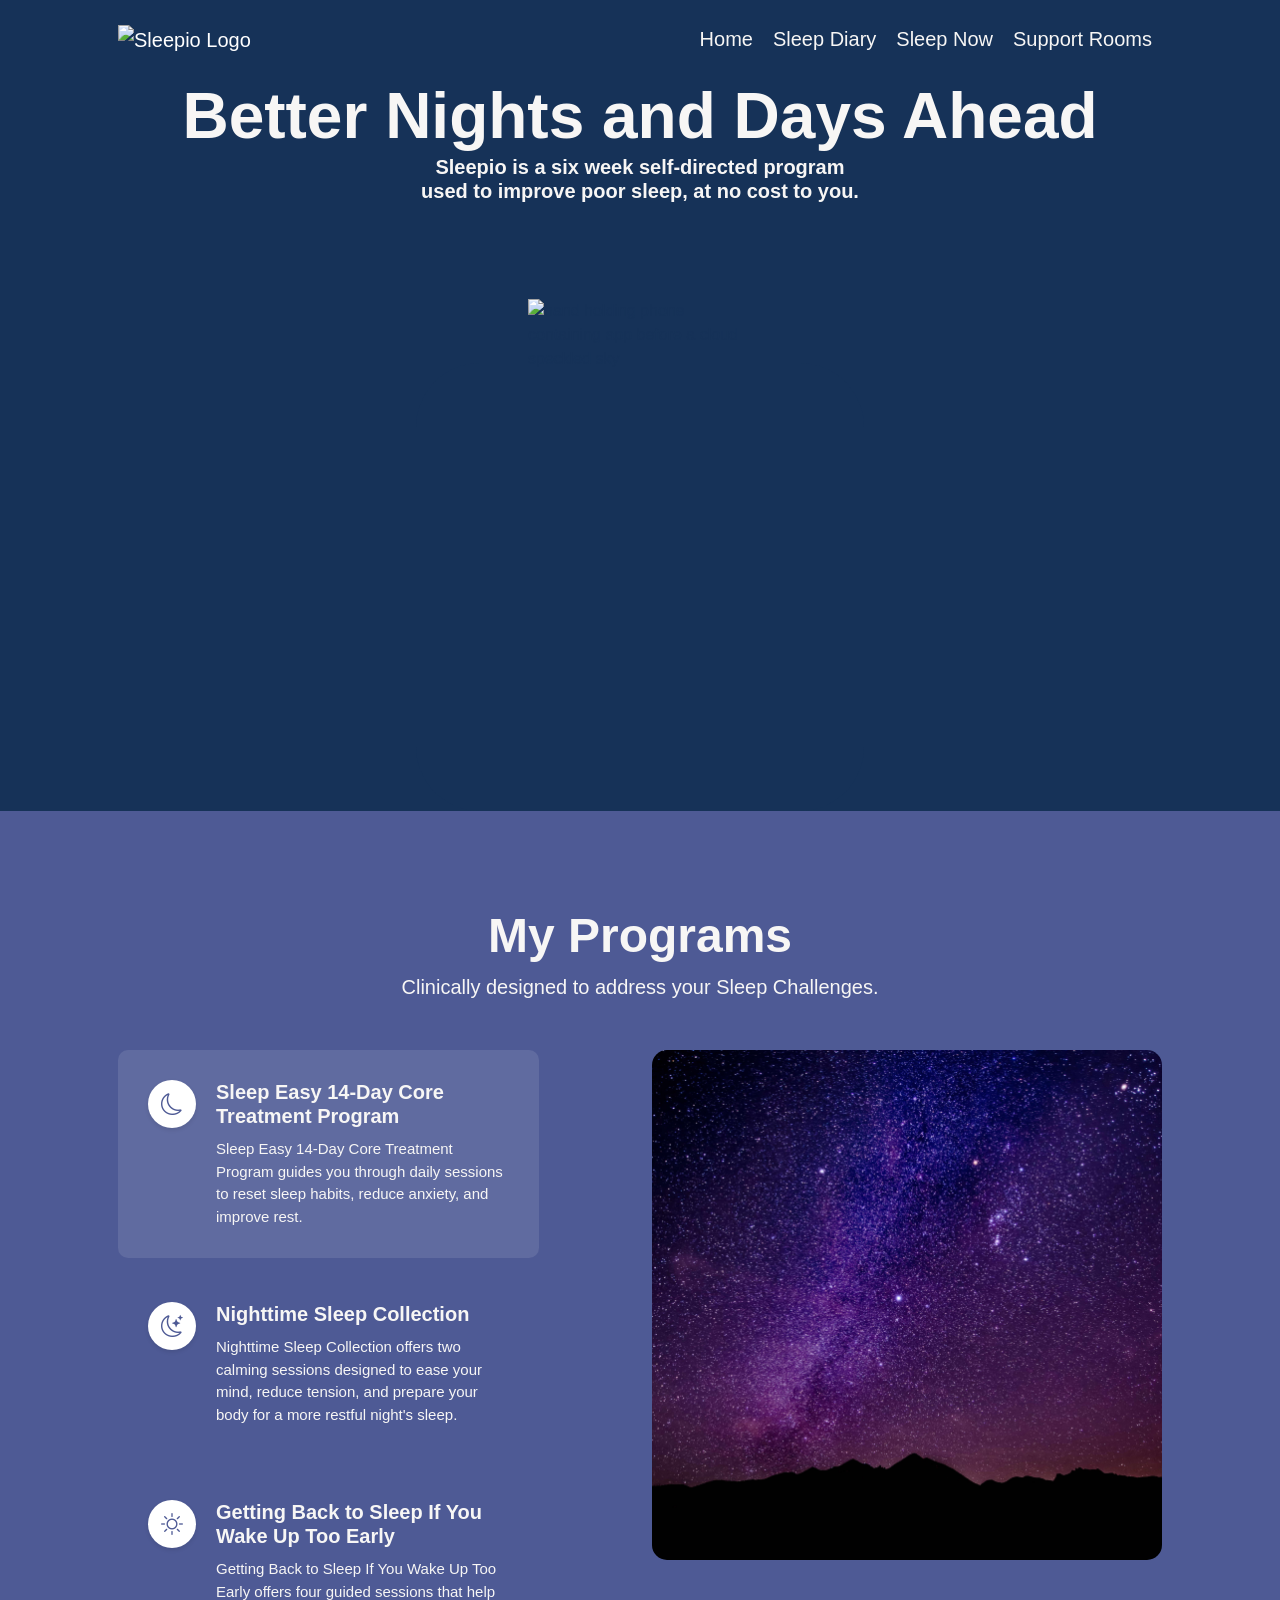
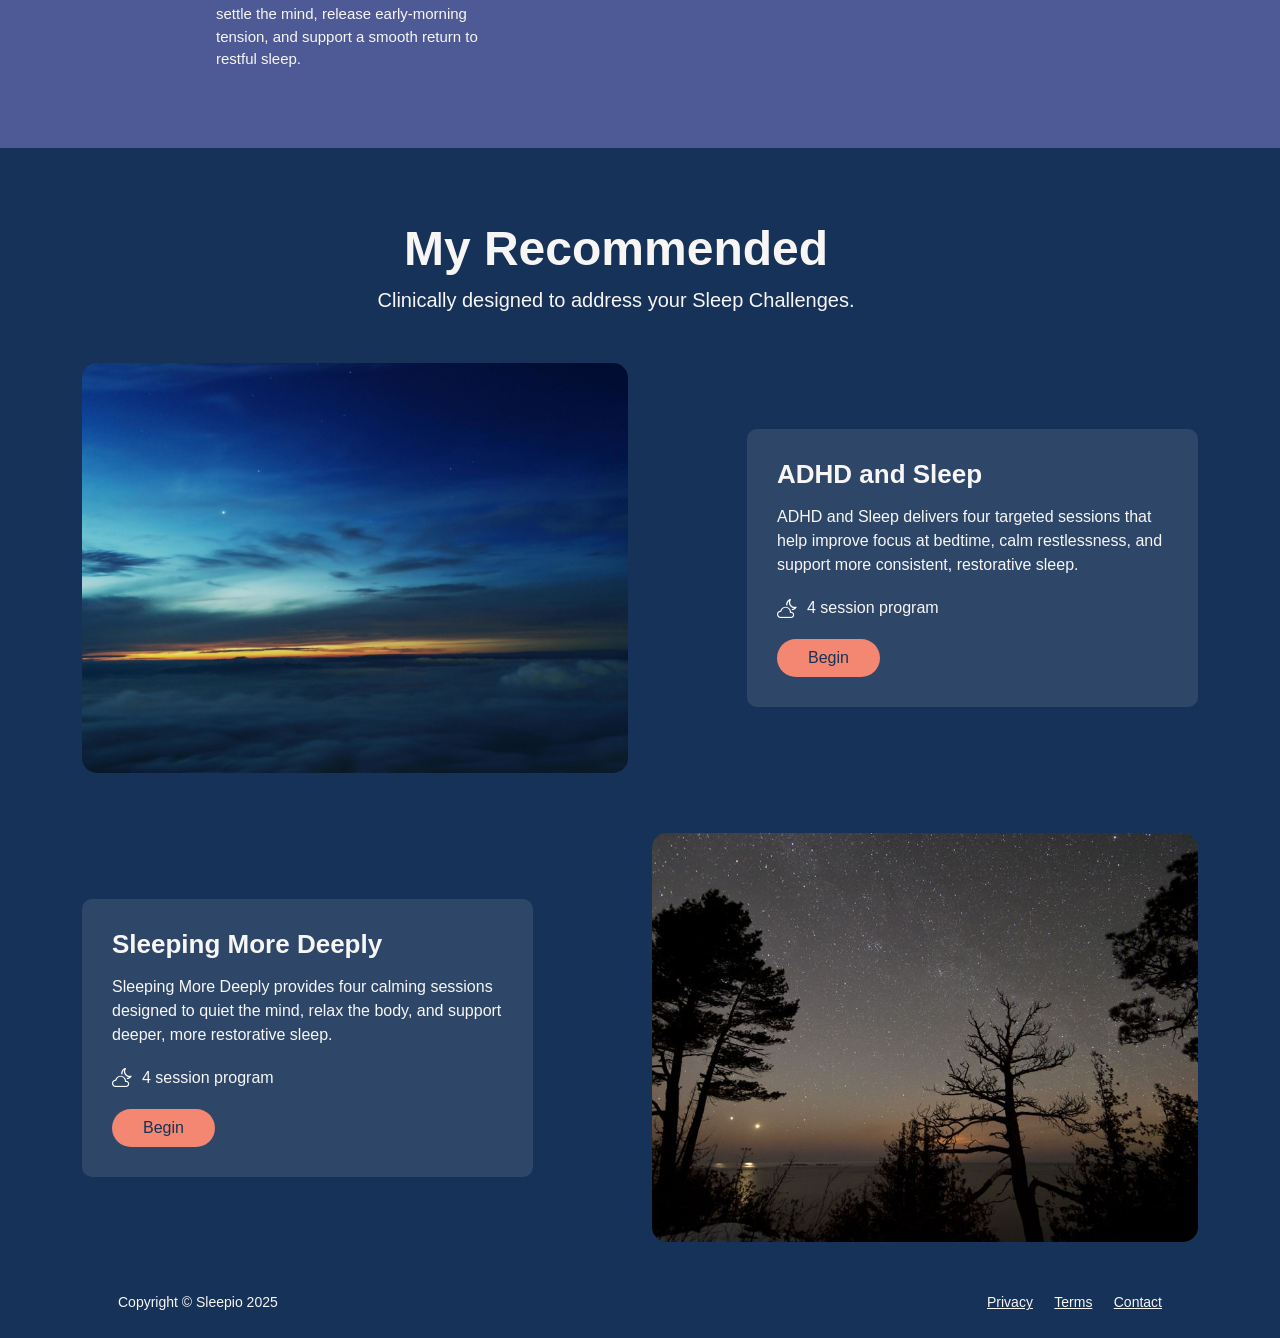
==== commit aa8bb8ab: "features: landing page sleepio" ====
--- a/startbootstrap-personal-gh-pages/index.html
+++ b/startbootstrap-personal-gh-pages/index.html
@@ -1,218 +1,283 @@
 <!DOCTYPE html>
 <html lang="en">
-    <head>
-        <meta charset="utf-8" />
-        <meta name="viewport" content="width=device-width, initial-scale=1, shrink-to-fit=no" />
-        <meta name="description" content="" />
-        <meta name="author" content="" />
-        <title>Personal - Start Bootstrap Theme</title>
-        <!-- Favicon-->
-        <link rel="icon" type="image/x-icon" href="assets/favicon.ico" />
-        <!-- Custom Google font-->
-        <link rel="preconnect" href="https://fonts.googleapis.com" />
-        <link rel="preconnect" href="https://fonts.gstatic.com" crossorigin />
-        <link href="https://fonts.googleapis.com/css2?family=Plus+Jakarta+Sans:wght@100;200;300;400;500;600;700;800;900&amp;display=swap" rel="stylesheet" />
-        <!-- Bootstrap icons-->
-        <link href="https://cdn.jsdelivr.net/npm/bootstrap-icons@1.8.1/font/bootstrap-icons.css" rel="stylesheet" />
-        <!-- Core theme CSS (includes Bootstrap)-->
-        <link href="css/styles.css" rel="stylesheet" />
-    </head>
-    <body class="d-flex flex-column h-100">
-        <main class="flex-shrink-0">
-            <!-- Navigation-->
-            <nav class="navbar navbar-expand-lg navbar-light bg-white py-3">
-                <div class="container px-5">
-                    <a class="navbar-brand" href="index.html"><span class="fw-bolder text-primary">Start Bootstrap</span></a>
-                    <button class="navbar-toggler" type="button" data-bs-toggle="collapse" data-bs-target="#navbarSupportedContent" aria-controls="navbarSupportedContent" aria-expanded="false" aria-label="Toggle navigation"><span class="navbar-toggler-icon"></span></button>
-                    <div class="collapse navbar-collapse" id="navbarSupportedContent">
-                        <ul class="navbar-nav ms-auto mb-2 mb-lg-0 small fw-bolder">
-                            <li class="nav-item"><a class="nav-link" href="index.html">Home</a></li>
-                            <li class="nav-item"><a class="nav-link" href="resume.html">Resume</a></li>
-                            <li class="nav-item"><a class="nav-link" href="projects.html">Projects</a></li>
-                            <li class="nav-item"><a class="nav-link" href="contact.html">Contact</a></li>
-                        </ul>
+  <head>
+    <meta charset="utf-8" />
+    <meta
+      name="viewport"
+      content="width=device-width, initial-scale=1, shrink-to-fit=no"
+    />
+    <meta name="description" content="" />
+    <meta name="author" content="" />
+    <title>Personal - Start Bootstrap Theme</title>
+    <!-- Favicon-->
+    <link rel="icon" type="image/x-icon" href="assets/favicon.ico" />
+    <!-- Custom Google font-->
+    <link rel="preconnect" href="https://fonts.googleapis.com" />
+    <link rel="preconnect" href="https://fonts.gstatic.com" crossorigin />
+    <link
+      href="https://fonts.cdnfonts.com/css/gt-walsheim-trial"
+      rel="stylesheet"
+    />
+
+    <!-- Bootstrap icons-->
+    <link
+      href="https://cdn.jsdelivr.net/npm/bootstrap-icons@1.8.1/font/bootstrap-icons.css"
+      rel="stylesheet"
+    />
+    <!-- Core theme CSS (includes Bootstrap)-->
+    <link href="css/styles.css" rel="stylesheet" />
+  </head>
+  <body class="d-flex flex-column h-100">
+    <main class="flex-shrink-0">
+      <!-- Navigation-->
+      <div id="navbar"></div>
+
+      <!-- Header-->
+      <header class="py-0">
+        <div class="container px-0 pb-0">
+          <div class="row gx-3 align-items-center">
+            <div class="col-xxl-5">
+              <!-- Header text content-->
+              <div class="text-center text-xxl-start">
+                <div
+                  class="badge bg-gradient-primary-to-secondary text-white mb-4"
+                ></div>
+                <h1 class="display-3 fw-bolder mb-5">
+                  <span class="text-muted d-inline"
+                    >Better Nights and Days Ahead</span
+                  >
+                  <div class="fs-5 fw-dark text-muted">
+                    Sleepio is a six week self-directed program
+                  </div>
+                  <div class="fs-5 fw-dark text-muted">
+                    used to improve poor sleep, at no cost to you.
+                  </div>
+                </h1>
+              </div>
+            </div>
+            <div class="col-xxl-7">
+              <!-- Header profile picture-->
+              <div class="d-flex justify-content-center mt-5 mt-xxl-0">
+                <div class="profile" style="background-color: #163258">
+                  <!-- TIP: For best results, use a photo with a transparent background like the demo example below-->
+                  <!-- Watch a tutorial on how to do this on YouTube (link)-->
+                  <img
+                    class="profile-img"
+                    src="https://app.sleepio.com/content/better_nights_landing_hero_image__2022.07.21.17.02.50.086198.png"
+                    alt="hand holding phone containing app before a cloud speckled sky"
+                  />
+                </div>
+              </div>
+            </div>
+          </div>
+        </div>
+      </header>
+
+      <!-- About Section-->
+      <section class="py-5 features" style="background-color: #4e5a95">
+        <div class="container px-5">
+          <div class="row gx-5 justify-content-center">
+            <div class="col-xxl-8">
+              <div class="text-center my-5">
+                <h2 class="display-5 fw-bolder">
+                  <span class="text-muted d-inline">My Programs</span>
+                </h2>
+                <p class="lead text-muted fw-dark mb-4">
+                  Clinically designed to address your Sleep Challenges.
+                </p>
+              </div>
+            </div>
+          </div>
+          <div class="row justify-content-between">
+            <div class="col-lg-5 d-flex align-items-center">
+              <ul class="nav nav-tabs" data-aos="fade-up" data-aos-delay="100">
+                <li class="nav-item">
+                  <a
+                    class="nav-link active show"
+                    data-bs-toggle="tab"
+                    data-bs-target="#features-tab-1"
+                  >
+                    <i class="bi bi-moon"></i>
+                    <div>
+                      <h4 class="d-none d-lg-block text-muted">
+                        Sleep Easy 14-Day Core Treatment Program
+                      </h4>
+                      <p class="text-muted">
+                        Sleep Easy 14-Day Core Treatment Program guides you
+                        through daily sessions to reset sleep habits, reduce
+                        anxiety, and improve rest.
+                      </p>
                     </div>
-                </div>
-            </nav>
-            <!-- Header-->
-            <header class="py-5">
-                <div class="container px-5 pb-5">
-                    <div class="row gx-5 align-items-center">
-                        <div class="col-xxl-5">
-                            <!-- Header text content-->
-                            <div class="text-center text-xxl-start">
-                                <div class="badge bg-gradient-primary-to-secondary text-white mb-4"><div class="text-uppercase">Design &middot; Development &middot; Marketing</div></div>
-                                <div class="fs-3 fw-light text-muted">I can help your business to</div>
-                                <h1 class="display-3 fw-bolder mb-5"><span class="text-gradient d-inline">Get online and grow fast</span></h1>
-                                <div class="d-grid gap-3 d-sm-flex justify-content-sm-center justify-content-xxl-start mb-3">
-                                    <a class="btn btn-primary btn-lg px-5 py-3 me-sm-3 fs-6 fw-bolder" href="resume.html">Resume</a>
-                                    <a class="btn btn-outline-dark btn-lg px-5 py-3 fs-6 fw-bolder" href="projects.html">Projects</a>
-                                </div>
-                            </div>
-                        </div>
-                        <div class="col-xxl-7">
-                            <!-- Header profile picture-->
-                            <div class="d-flex justify-content-center mt-5 mt-xxl-0">
-                                <div class="profile bg-gradient-primary-to-secondary">
-                                    <!-- TIP: For best results, use a photo with a transparent background like the demo example below-->
-                                    <!-- Watch a tutorial on how to do this on YouTube (link)-->
-                                    <img class="profile-img" src="assets/profile.png" alt="..." />
-                                    <div class="dots-1">
-                                        <!-- SVG Dots-->
-                                        <svg version="1.1" xmlns="http://www.w3.org/2000/svg" xmlns:xlink="http://www.w3.org/1999/xlink" x="0px" y="0px" viewBox="0 0 191.6 1215.4" style="enable-background: new 0 0 191.6 1215.4" xml:space="preserve">
-                                            <g transform="translate(0.000000,1280.000000) scale(0.100000,-0.100000)">
-                                                <path d="M227.7,12788.6c-105-35-200-141-222-248c-43-206,163-412,369-369c155,32,275,190,260,339c-11,105-90,213-190,262        C383.7,12801.6,289.7,12808.6,227.7,12788.6z"></path>
-                                                <path d="M1507.7,12788.6c-151-50-253-216-222-362c25-119,136-230,254-255c194-41,395,142,375,339c-11,105-90,213-190,262        C1663.7,12801.6,1569.7,12808.6,1507.7,12788.6z"></path>
-                                                <path d="M227.7,11508.6c-105-35-200-141-222-248c-43-206,163-412,369-369c155,32,275,190,260,339c-11,105-90,213-190,262        C383.7,11521.6,289.7,11528.6,227.7,11508.6z"></path>
-                                                <path d="M1507.7,11508.6c-151-50-253-216-222-362c25-119,136-230,254-255c194-41,395,142,375,339c-11,105-90,213-190,262        C1663.7,11521.6,1569.7,11528.6,1507.7,11508.6z"></path>
-                                                <path d="M227.7,10228.6c-105-35-200-141-222-248c-43-206,163-412,369-369c155,32,275,190,260,339c-11,105-90,213-190,262        C383.7,10241.6,289.7,10248.6,227.7,10228.6z"></path>
-                                                <path d="M1507.7,10228.6c-105-35-200-141-222-248c-43-206,163-412,369-369c155,32,275,190,260,339c-11,105-90,213-190,262        C1663.7,10241.6,1569.7,10248.6,1507.7,10228.6z"></path>
-                                                <path d="M227.7,8948.6c-105-35-200-141-222-248c-43-206,163-412,369-369c155,32,275,190,260,339c-11,105-90,213-190,262        C383.7,8961.6,289.7,8968.6,227.7,8948.6z"></path>
-                                                <path d="M1507.7,8948.6c-105-35-200-141-222-248c-43-206,163-412,369-369c155,32,275,190,260,339c-11,105-90,213-190,262        C1663.7,8961.6,1569.7,8968.6,1507.7,8948.6z"></path>
-                                                <path d="M227.7,7668.6c-105-35-200-141-222-248c-43-206,163-412,369-369c155,32,275,190,260,339c-11,105-90,213-190,262        C383.7,7681.6,289.7,7688.6,227.7,7668.6z"></path>
-                                                <path d="M1507.7,7668.6c-105-35-200-141-222-248c-43-206,163-412,369-369c155,32,275,190,260,339c-11,105-90,213-190,262        C1663.7,7681.6,1569.7,7688.6,1507.7,7668.6z"></path>
-                                                <path d="M227.7,6388.6c-105-35-200-141-222-248c-43-206,163-412,369-369c155,32,275,190,260,339c-11,105-90,213-190,262        C383.7,6401.6,289.7,6408.6,227.7,6388.6z"></path>
-                                                <path d="M1507.7,6388.6c-105-35-200-141-222-248c-43-206,163-412,369-369c155,32,275,190,260,339c-11,105-90,213-190,262        C1663.7,6401.6,1569.7,6408.6,1507.7,6388.6z"></path>
-                                                <path d="M227.7,5108.6c-105-35-200-141-222-248c-43-206,163-412,369-369c155,32,275,190,260,339c-11,105-90,213-190,262        C383.7,5121.6,289.7,5128.6,227.7,5108.6z"></path>
-                                                <path d="M1507.7,5108.6c-105-35-200-141-222-248c-43-206,163-412,369-369c155,32,275,190,260,339c-11,105-90,213-190,262        C1663.7,5121.6,1569.7,5128.6,1507.7,5108.6z"></path>
-                                                <path d="M227.7,3828.6c-105-35-200-141-222-248c-43-206,163-412,369-369c155,32,275,190,260,339c-11,105-90,213-190,262        C383.7,3841.6,289.7,3848.6,227.7,3828.6z"></path>
-                                                <path d="M1507.7,3828.6c-105-35-200-141-222-248c-43-206,163-412,369-369c155,32,275,190,260,339c-11,105-90,213-190,262        C1663.7,3841.6,1569.7,3848.6,1507.7,3828.6z"></path>
-                                                <path d="M227.7,2548.6c-105-35-200-141-222-248c-43-206,163-412,369-369c155,32,275,190,260,339c-11,105-90,213-190,262        C383.7,2561.6,289.7,2568.6,227.7,2548.6z"></path>
-                                                <path d="M1507.7,2548.6c-105-35-200-141-222-248c-43-206,163-412,369-369c155,32,275,190,260,339c-11,105-90,213-190,262        C1663.7,2561.6,1569.7,2568.6,1507.7,2548.6z"></path>
-                                                <path d="M227.7,1268.6c-105-35-200-141-222-248c-43-206,163-412,369-369c155,32,275,190,260,339c-11,105-90,213-190,262        C383.7,1281.6,289.7,1288.6,227.7,1268.6z"></path>
-                                                <path d="M1507.7,1268.6c-105-35-200-141-222-248c-43-206,163-412,369-369c155,32,275,190,260,339c-11,105-90,213-190,262        C1663.7,1281.6,1569.7,1288.6,1507.7,1268.6z"></path>
-                                            </g>
-                                        </svg>
-                                        <!-- END of SVG dots-->
-                                    </div>
-                                    <div class="dots-2">
-                                        <!-- SVG Dots-->
-                                        <svg version="1.1" xmlns="http://www.w3.org/2000/svg" xmlns:xlink="http://www.w3.org/1999/xlink" x="0px" y="0px" viewBox="0 0 191.6 1215.4" style="enable-background: new 0 0 191.6 1215.4" xml:space="preserve">
-                                            <g transform="translate(0.000000,1280.000000) scale(0.100000,-0.100000)">
-                                                <path d="M227.7,12788.6c-105-35-200-141-222-248c-43-206,163-412,369-369c155,32,275,190,260,339c-11,105-90,213-190,262        C383.7,12801.6,289.7,12808.6,227.7,12788.6z"></path>
-                                                <path d="M1507.7,12788.6c-151-50-253-216-222-362c25-119,136-230,254-255c194-41,395,142,375,339c-11,105-90,213-190,262        C1663.7,12801.6,1569.7,12808.6,1507.7,12788.6z"></path>
-                                                <path d="M227.7,11508.6c-105-35-200-141-222-248c-43-206,163-412,369-369c155,32,275,190,260,339c-11,105-90,213-190,262        C383.7,11521.6,289.7,11528.6,227.7,11508.6z"></path>
-                                                <path d="M1507.7,11508.6c-151-50-253-216-222-362c25-119,136-230,254-255c194-41,395,142,375,339c-11,105-90,213-190,262        C1663.7,11521.6,1569.7,11528.6,1507.7,11508.6z"></path>
-                                                <path d="M227.7,10228.6c-105-35-200-141-222-248c-43-206,163-412,369-369c155,32,275,190,260,339c-11,105-90,213-190,262        C383.7,10241.6,289.7,10248.6,227.7,10228.6z"></path>
-                                                <path d="M1507.7,10228.6c-105-35-200-141-222-248c-43-206,163-412,369-369c155,32,275,190,260,339c-11,105-90,213-190,262        C1663.7,10241.6,1569.7,10248.6,1507.7,10228.6z"></path>
-                                                <path d="M227.7,8948.6c-105-35-200-141-222-248c-43-206,163-412,369-369c155,32,275,190,260,339c-11,105-90,213-190,262        C383.7,8961.6,289.7,8968.6,227.7,8948.6z"></path>
-                                                <path d="M1507.7,8948.6c-105-35-200-141-222-248c-43-206,163-412,369-369c155,32,275,190,260,339c-11,105-90,213-190,262        C1663.7,8961.6,1569.7,8968.6,1507.7,8948.6z"></path>
-                                                <path d="M227.7,7668.6c-105-35-200-141-222-248c-43-206,163-412,369-369c155,32,275,190,260,339c-11,105-90,213-190,262        C383.7,7681.6,289.7,7688.6,227.7,7668.6z"></path>
-                                                <path d="M1507.7,7668.6c-105-35-200-141-222-248c-43-206,163-412,369-369c155,32,275,190,260,339c-11,105-90,213-190,262        C1663.7,7681.6,1569.7,7688.6,1507.7,7668.6z"></path>
-                                                <path d="M227.7,6388.6c-105-35-200-141-222-248c-43-206,163-412,369-369c155,32,275,190,260,339c-11,105-90,213-190,262        C383.7,6401.6,289.7,6408.6,227.7,6388.6z"></path>
-                                                <path d="M1507.7,6388.6c-105-35-200-141-222-248c-43-206,163-412,369-369c155,32,275,190,260,339c-11,105-90,213-190,262        C1663.7,6401.6,1569.7,6408.6,1507.7,6388.6z"></path>
-                                                <path d="M227.7,5108.6c-105-35-200-141-222-248c-43-206,163-412,369-369c155,32,275,190,260,339c-11,105-90,213-190,262        C383.7,5121.6,289.7,5128.6,227.7,5108.6z"></path>
-                                                <path d="M1507.7,5108.6c-105-35-200-141-222-248c-43-206,163-412,369-369c155,32,275,190,260,339c-11,105-90,213-190,262        C1663.7,5121.6,1569.7,5128.6,1507.7,5108.6z"></path>
-                                                <path d="M227.7,3828.6c-105-35-200-141-222-248c-43-206,163-412,369-369c155,32,275,190,260,339c-11,105-90,213-190,262        C383.7,3841.6,289.7,3848.6,227.7,3828.6z"></path>
-                                                <path d="M1507.7,3828.6c-105-35-200-141-222-248c-43-206,163-412,369-369c155,32,275,190,260,339c-11,105-90,213-190,262        C1663.7,3841.6,1569.7,3848.6,1507.7,3828.6z"></path>
-                                                <path d="M227.7,2548.6c-105-35-200-141-222-248c-43-206,163-412,369-369c155,32,275,190,260,339c-11,105-90,213-190,262        C383.7,2561.6,289.7,2568.6,227.7,2548.6z"></path>
-                                                <path d="M1507.7,2548.6c-105-35-200-141-222-248c-43-206,163-412,369-369c155,32,275,190,260,339c-11,105-90,213-190,262        C1663.7,2561.6,1569.7,2568.6,1507.7,2548.6z"></path>
-                                                <path d="M227.7,1268.6c-105-35-200-141-222-248c-43-206,163-412,369-369c155,32,275,190,260,339c-11,105-90,213-190,262        C383.7,1281.6,289.7,1288.6,227.7,1268.6z"></path>
-                                                <path d="M1507.7,1268.6c-105-35-200-141-222-248c-43-206,163-412,369-369c155,32,275,190,260,339c-11,105-90,213-190,262        C1663.7,1281.6,1569.7,1288.6,1507.7,1268.6z"></path>
-                                            </g>
-                                        </svg>
-                                        <!-- END of SVG dots-->
-                                    </div>
-                                    <div class="dots-3">
-                                        <!-- SVG Dots-->
-                                        <svg version="1.1" xmlns="http://www.w3.org/2000/svg" xmlns:xlink="http://www.w3.org/1999/xlink" x="0px" y="0px" viewBox="0 0 191.6 1215.4" style="enable-background: new 0 0 191.6 1215.4" xml:space="preserve">
-                                            <g transform="translate(0.000000,1280.000000) scale(0.100000,-0.100000)">
-                                                <path d="M227.7,12788.6c-105-35-200-141-222-248c-43-206,163-412,369-369c155,32,275,190,260,339c-11,105-90,213-190,262        C383.7,12801.6,289.7,12808.6,227.7,12788.6z"></path>
-                                                <path d="M1507.7,12788.6c-151-50-253-216-222-362c25-119,136-230,254-255c194-41,395,142,375,339c-11,105-90,213-190,262        C1663.7,12801.6,1569.7,12808.6,1507.7,12788.6z"></path>
-                                                <path d="M227.7,11508.6c-105-35-200-141-222-248c-43-206,163-412,369-369c155,32,275,190,260,339c-11,105-90,213-190,262        C383.7,11521.6,289.7,11528.6,227.7,11508.6z"></path>
-                                                <path d="M1507.7,11508.6c-151-50-253-216-222-362c25-119,136-230,254-255c194-41,395,142,375,339c-11,105-90,213-190,262        C1663.7,11521.6,1569.7,11528.6,1507.7,11508.6z"></path>
-                                                <path d="M227.7,10228.6c-105-35-200-141-222-248c-43-206,163-412,369-369c155,32,275,190,260,339c-11,105-90,213-190,262        C383.7,10241.6,289.7,10248.6,227.7,10228.6z"></path>
-                                                <path d="M1507.7,10228.6c-105-35-200-141-222-248c-43-206,163-412,369-369c155,32,275,190,260,339c-11,105-90,213-190,262        C1663.7,10241.6,1569.7,10248.6,1507.7,10228.6z"></path>
-                                                <path d="M227.7,8948.6c-105-35-200-141-222-248c-43-206,163-412,369-369c155,32,275,190,260,339c-11,105-90,213-190,262        C383.7,8961.6,289.7,8968.6,227.7,8948.6z"></path>
-                                                <path d="M1507.7,8948.6c-105-35-200-141-222-248c-43-206,163-412,369-369c155,32,275,190,260,339c-11,105-90,213-190,262        C1663.7,8961.6,1569.7,8968.6,1507.7,8948.6z"></path>
-                                                <path d="M227.7,7668.6c-105-35-200-141-222-248c-43-206,163-412,369-369c155,32,275,190,260,339c-11,105-90,213-190,262        C383.7,7681.6,289.7,7688.6,227.7,7668.6z"></path>
-                                                <path d="M1507.7,7668.6c-105-35-200-141-222-248c-43-206,163-412,369-369c155,32,275,190,260,339c-11,105-90,213-190,262        C1663.7,7681.6,1569.7,7688.6,1507.7,7668.6z"></path>
-                                                <path d="M227.7,6388.6c-105-35-200-141-222-248c-43-206,163-412,369-369c155,32,275,190,260,339c-11,105-90,213-190,262        C383.7,6401.6,289.7,6408.6,227.7,6388.6z"></path>
-                                                <path d="M1507.7,6388.6c-105-35-200-141-222-248c-43-206,163-412,369-369c155,32,275,190,260,339c-11,105-90,213-190,262        C1663.7,6401.6,1569.7,6408.6,1507.7,6388.6z"></path>
-                                                <path d="M227.7,5108.6c-105-35-200-141-222-248c-43-206,163-412,369-369c155,32,275,190,260,339c-11,105-90,213-190,262        C383.7,5121.6,289.7,5128.6,227.7,5108.6z"></path>
-                                                <path d="M1507.7,5108.6c-105-35-200-141-222-248c-43-206,163-412,369-369c155,32,275,190,260,339c-11,105-90,213-190,262        C1663.7,5121.6,1569.7,5128.6,1507.7,5108.6z"></path>
-                                                <path d="M227.7,3828.6c-105-35-200-141-222-248c-43-206,163-412,369-369c155,32,275,190,260,339c-11,105-90,213-190,262        C383.7,3841.6,289.7,3848.6,227.7,3828.6z"></path>
-                                                <path d="M1507.7,3828.6c-105-35-200-141-222-248c-43-206,163-412,369-369c155,32,275,190,260,339c-11,105-90,213-190,262        C1663.7,3841.6,1569.7,3848.6,1507.7,3828.6z"></path>
-                                                <path d="M227.7,2548.6c-105-35-200-141-222-248c-43-206,163-412,369-369c155,32,275,190,260,339c-11,105-90,213-190,262        C383.7,2561.6,289.7,2568.6,227.7,2548.6z"></path>
-                                                <path d="M1507.7,2548.6c-105-35-200-141-222-248c-43-206,163-412,369-369c155,32,275,190,260,339c-11,105-90,213-190,262        C1663.7,2561.6,1569.7,2568.6,1507.7,2548.6z"></path>
-                                                <path d="M227.7,1268.6c-105-35-200-141-222-248c-43-206,163-412,369-369c155,32,275,190,260,339c-11,105-90,213-190,262        C383.7,1281.6,289.7,1288.6,227.7,1268.6z"></path>
-                                                <path d="M1507.7,1268.6c-105-35-200-141-222-248c-43-206,163-412,369-369c155,32,275,190,260,339c-11,105-90,213-190,262        C1663.7,1281.6,1569.7,1288.6,1507.7,1268.6z"></path>
-                                            </g>
-                                        </svg>
-                                        <!-- END of SVG dots-->
-                                    </div>
-                                    <div class="dots-4">
-                                        <!-- SVG Dots-->
-                                        <svg version="1.1" xmlns="http://www.w3.org/2000/svg" xmlns:xlink="http://www.w3.org/1999/xlink" x="0px" y="0px" viewBox="0 0 191.6 1215.4" style="enable-background: new 0 0 191.6 1215.4" xml:space="preserve">
-                                            <g transform="translate(0.000000,1280.000000) scale(0.100000,-0.100000)">
-                                                <path d="M227.7,12788.6c-105-35-200-141-222-248c-43-206,163-412,369-369c155,32,275,190,260,339c-11,105-90,213-190,262        C383.7,12801.6,289.7,12808.6,227.7,12788.6z"></path>
-                                                <path d="M1507.7,12788.6c-151-50-253-216-222-362c25-119,136-230,254-255c194-41,395,142,375,339c-11,105-90,213-190,262        C1663.7,12801.6,1569.7,12808.6,1507.7,12788.6z"></path>
-                                                <path d="M227.7,11508.6c-105-35-200-141-222-248c-43-206,163-412,369-369c155,32,275,190,260,339c-11,105-90,213-190,262        C383.7,11521.6,289.7,11528.6,227.7,11508.6z"></path>
-                                                <path d="M1507.7,11508.6c-151-50-253-216-222-362c25-119,136-230,254-255c194-41,395,142,375,339c-11,105-90,213-190,262        C1663.7,11521.6,1569.7,11528.6,1507.7,11508.6z"></path>
-                                                <path d="M227.7,10228.6c-105-35-200-141-222-248c-43-206,163-412,369-369c155,32,275,190,260,339c-11,105-90,213-190,262        C383.7,10241.6,289.7,10248.6,227.7,10228.6z"></path>
-                                                <path d="M1507.7,10228.6c-105-35-200-141-222-248c-43-206,163-412,369-369c155,32,275,190,260,339c-11,105-90,213-190,262        C1663.7,10241.6,1569.7,10248.6,1507.7,10228.6z"></path>
-                                                <path d="M227.7,8948.6c-105-35-200-141-222-248c-43-206,163-412,369-369c155,32,275,190,260,339c-11,105-90,213-190,262        C383.7,8961.6,289.7,8968.6,227.7,8948.6z"></path>
-                                                <path d="M1507.7,8948.6c-105-35-200-141-222-248c-43-206,163-412,369-369c155,32,275,190,260,339c-11,105-90,213-190,262        C1663.7,8961.6,1569.7,8968.6,1507.7,8948.6z"></path>
-                                                <path d="M227.7,7668.6c-105-35-200-141-222-248c-43-206,163-412,369-369c155,32,275,190,260,339c-11,105-90,213-190,262        C383.7,7681.6,289.7,7688.6,227.7,7668.6z"></path>
-                                                <path d="M1507.7,7668.6c-105-35-200-141-222-248c-43-206,163-412,369-369c155,32,275,190,260,339c-11,105-90,213-190,262        C1663.7,7681.6,1569.7,7688.6,1507.7,7668.6z"></path>
-                                                <path d="M227.7,6388.6c-105-35-200-141-222-248c-43-206,163-412,369-369c155,32,275,190,260,339c-11,105-90,213-190,262        C383.7,6401.6,289.7,6408.6,227.7,6388.6z"></path>
-                                                <path d="M1507.7,6388.6c-105-35-200-141-222-248c-43-206,163-412,369-369c155,32,275,190,260,339c-11,105-90,213-190,262        C1663.7,6401.6,1569.7,6408.6,1507.7,6388.6z"></path>
-                                                <path d="M227.7,5108.6c-105-35-200-141-222-248c-43-206,163-412,369-369c155,32,275,190,260,339c-11,105-90,213-190,262        C383.7,5121.6,289.7,5128.6,227.7,5108.6z"></path>
-                                                <path d="M1507.7,5108.6c-105-35-200-141-222-248c-43-206,163-412,369-369c155,32,275,190,260,339c-11,105-90,213-190,262        C1663.7,5121.6,1569.7,5128.6,1507.7,5108.6z"></path>
-                                                <path d="M227.7,3828.6c-105-35-200-141-222-248c-43-206,163-412,369-369c155,32,275,190,260,339c-11,105-90,213-190,262        C383.7,3841.6,289.7,3848.6,227.7,3828.6z"></path>
-                                                <path d="M1507.7,3828.6c-105-35-200-141-222-248c-43-206,163-412,369-369c155,32,275,190,260,339c-11,105-90,213-190,262        C1663.7,3841.6,1569.7,3848.6,1507.7,3828.6z"></path>
-                                                <path d="M227.7,2548.6c-105-35-200-141-222-248c-43-206,163-412,369-369c155,32,275,190,260,339c-11,105-90,213-190,262        C383.7,2561.6,289.7,2568.6,227.7,2548.6z"></path>
-                                                <path d="M1507.7,2548.6c-105-35-200-141-222-248c-43-206,163-412,369-369c155,32,275,190,260,339c-11,105-90,213-190,262        C1663.7,2561.6,1569.7,2568.6,1507.7,2548.6z"></path>
-                                                <path d="M227.7,1268.6c-105-35-200-141-222-248c-43-206,163-412,369-369c155,32,275,190,260,339c-11,105-90,213-190,262        C383.7,1281.6,289.7,1288.6,227.7,1268.6z"></path>
-                                                <path d="M1507.7,1268.6c-105-35-200-141-222-248c-43-206,163-412,369-369c155,32,275,190,260,339c-11,105-90,213-190,262        C1663.7,1281.6,1569.7,1288.6,1507.7,1268.6z"></path>
-                                            </g>
-                                        </svg>
-                                        <!-- END of SVG dots-->
-                                    </div>
-                                </div>
-                            </div>
-                        </div>
+                  </a>
+                </li>
+                <li class="nav-item">
+                  <a
+                    class="nav-link"
+                    data-bs-toggle="tab"
+                    data-bs-target="#features-tab-2"
+                  >
+                    <i class="bi bi-moon-stars"></i>
+                    <div>
+                      <h4 class="d-none d-lg-block text-muted">
+                        Nighttime Sleep Collection
+                      </h4>
+                      <p class="text-muted">
+                        Nighttime Sleep Collection offers two calming sessions
+                        designed to ease your mind, reduce tension, and prepare
+                        your body for a more restful night's sleep.
+                      </p>
                     </div>
-                </div>
-            </header>
-            <!-- About Section-->
-            <section class="bg-light py-5">
-                <div class="container px-5">
-                    <div class="row gx-5 justify-content-center">
-                        <div class="col-xxl-8">
-                            <div class="text-center my-5">
-                                <h2 class="display-5 fw-bolder"><span class="text-gradient d-inline">About Me</span></h2>
-                                <p class="lead fw-light mb-4">My name is Start Bootstrap and I help brands grow.</p>
-                                <p class="text-muted">Lorem ipsum dolor sit amet, consectetur adipisicing elit. Fugit dolorum itaque qui unde quisquam consequatur autem. Eveniet quasi nobis aliquid cumque officiis sed rem iure ipsa! Praesentium ratione atque dolorem?</p>
-                                <div class="d-flex justify-content-center fs-2 gap-4">
-                                    <a class="text-gradient" href="#!"><i class="bi bi-twitter"></i></a>
-                                    <a class="text-gradient" href="#!"><i class="bi bi-linkedin"></i></a>
-                                    <a class="text-gradient" href="#!"><i class="bi bi-github"></i></a>
-                                </div>
-                            </div>
-                        </div>
+                  </a>
+                </li>
+                <li class="nav-item">
+                  <a
+                    class="nav-link"
+                    data-bs-toggle="tab"
+                    data-bs-target="#features-tab-3"
+                  >
+                    <i class="bi bi-brightness-high"></i>
+                    <div>
+                      <h4 class="d-none d-lg-block text-muted">
+                        Getting Back to Sleep If You Wake Up Too Early
+                      </h4>
+                      <p class="text-muted">
+                        Getting Back to Sleep If You Wake Up Too Early offers
+                        four guided sessions that help settle the mind, release
+                        early-morning tension, and support a smooth return to
+                        restful sleep.
+                      </p>
                     </div>
-                </div>
-            </section>
-        </main>
-        <!-- Footer-->
-        <footer class="bg-white py-4 mt-auto">
-            <div class="container px-5">
-                <div class="row align-items-center justify-content-between flex-column flex-sm-row">
-                    <div class="col-auto"><div class="small m-0">Copyright &copy; Your Website 2023</div></div>
-                    <div class="col-auto">
-                        <a class="small" href="#!">Privacy</a>
-                        <span class="mx-1">&middot;</span>
-                        <a class="small" href="#!">Terms</a>
-                        <span class="mx-1">&middot;</span>
-                        <a class="small" href="#!">Contact</a>
-                    </div>
-                </div>
-            </div>
-        </footer>
-        <!-- Bootstrap core JS-->
-        <script src="https://cdn.jsdelivr.net/npm/bootstrap@5.2.3/dist/js/bootstrap.bundle.min.js"></script>
-        <!-- Core theme JS-->
-        <script src="js/scripts.js"></script>
-    </body>
+                  </a>
+                </li>
+              </ul>
+              <!-- End Tab Nav -->
+            </div>
+            <div class="col-lg-6">
+              <div class="tab-content" data-aos="fade-up" data-aos-delay="200">
+                <div class="tab-pane fade active show" id="features-tab-1">
+                  <img src="assets/tabs-1.jpg" alt="" class="img-fluid" />
+                </div>
+                <!-- End Tab Content Item -->
+
+                <div class="tab-pane fade" id="features-tab-2">
+                  <img src="assets/tabs-2.jpg" alt="" class="img-fluid" />
+                </div>
+                <!-- End Tab Content Item -->
+
+                <div class="tab-pane fade" id="features-tab-3">
+                  <img src="assets/tabs-3.jpg" alt="" class="img-fluid" />
+                </div>
+                <!-- End Tab Content Item -->
+              </div>
+            </div>
+          </div>
+        </div>
+      </section>
+      <!-- Features Details Section -->
+      <section id="features-details" class="features-details section">
+        <div class="container">
+          <div class="row pt-4 justify-content-between features-item">
+            <div class="row gx-5 justify-content-center">
+              <div class="col-xxl-8">
+                <div class="text-center my-5">
+                  <h2 class="display-5 fw-bolder">
+                    <span class="text-muted d-inline">My Recommended</span>
+                  </h2>
+                  <p class="lead text-muted fw-dark mb-4">
+                    Clinically designed to address your Sleep Challenges.
+                  </p>
+                </div>
+              </div>
+            </div>
+            <div class="col-lg-6" data-aos="fade-up" data-aos-delay="100">
+              <img src="assets/features-1.jpg" class="img-fluid" alt="" />
+            </div>
+
+            <div
+              class="col-lg-5 d-flex align-items-center"
+              data-aos="fade-up"
+              data-aos-delay="200"
+            >
+              <div class="content text-muted">
+                <h3>ADHD and Sleep</h3>
+                <p class="text-muted">
+                  ADHD and Sleep delivers four targeted sessions that help
+                  improve focus at bedtime, calm restlessness, and support more
+                  consistent, restorative sleep.
+                </p>
+                <ul>
+                  <li>
+                    <i class="bi bi-cloud-moon flex-shrink-0"></i> 4 session
+                    program
+                  </li>
+                </ul>
+                <a href="#" class="btn more-btn">Begin</a>
+              </div>
+            </div>
+          </div>
+          <!-- Features Item -->
+
+          <div class="row pb-4 justify-content-between features-item">
+            <div
+              class="col-lg-5 d-flex align-items-center order-2 order-lg-1"
+              data-aos="fade-up"
+              data-aos-delay="100"
+            >
+              <div class="content text-muted">
+                <h3>Sleeping More Deeply</h3>
+                <p class="text-muted">
+                  Sleeping More Deeply provides four calming sessions designed
+                  to quiet the mind, relax the body, and support deeper, more
+                  restorative sleep.
+                </p>
+                <ul>
+                  <li>
+                    <i class="bi bi-cloud-moon flex-shrink-0"></i> 4 session
+                    program
+                  </li>
+                </ul>
+                <p></p>
+                <a href="#" class="btn more-btn">Begin</a>
+              </div>
+            </div>
+
+            <div
+              class="col-lg-6 order-1 order-lg-2"
+              data-aos="fade-up"
+              data-aos-delay="200"
+            >
+              <img src="assets/features-2.jpg" class="img-fluid" alt="" />
+            </div>
+          </div>
+          <!-- Features Item -->
+        </div>
+      </section>
+      <!-- /Features Details Section -->
+    </main>
+    <!-- Footer-->
+    <div id="footer"></div>
+    <!-- Bootstrap core JS-->
+    <script src="https://cdn.jsdelivr.net/npm/bootstrap@5.2.3/dist/js/bootstrap.bundle.min.js"></script>
+    <script src="assets/vendor/bootstrap/js/bootstrap.bundle.min.js"></script>
+    <script src="assets/vendor/php-email-form/validate.js"></script>
+    <script src="assets/vendor/aos/aos.js"></script>
+    <script src="assets/vendor/glightbox/js/glightbox.min.js"></script>
+    <script src="assets/vendor/swiper/swiper-bundle.min.js"></script>
+    <!-- Core theme JS-->
+    <script src="js/scripts.js"></script>
+    <script>
+      fetch("navbar.html")
+        .then((response) => response.text())
+        .then((data) => {
+          document.getElementById("navbar").innerHTML = data;
+        });
+    </script>
+    <script>
+      fetch("footer.html")
+        .then((response) => response.text())
+        .then((data) => {
+          document.getElementById("footer").innerHTML = data;
+        });
+    </script>
+  </body>
 </html>
